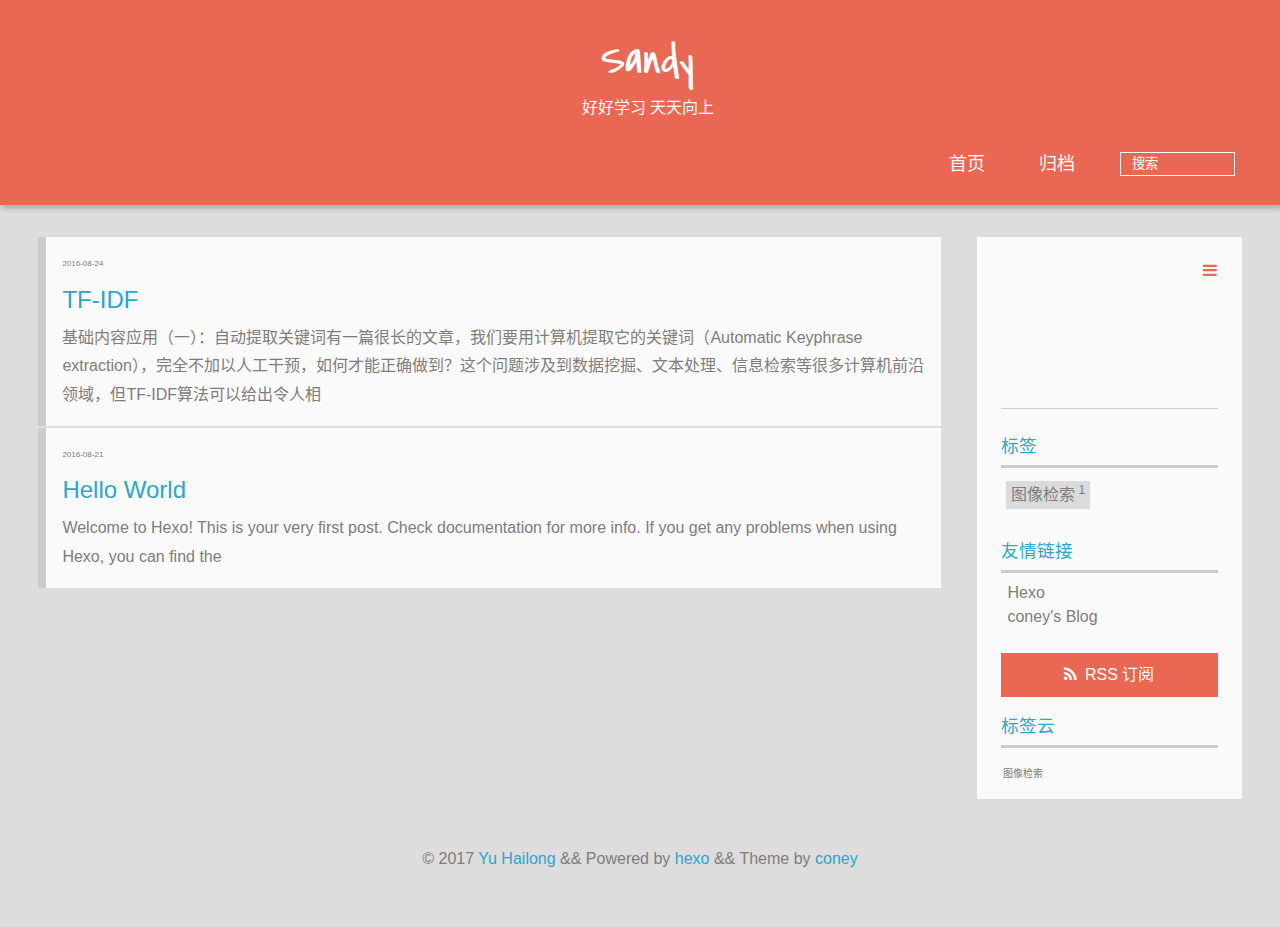
==== index.html @ 9df29842 "Site updated: 2017-05-19 22:28:18" ====
<!DOCTYPE HTML>
<html lang="zh-CN">
<head>
  <meta charset="UTF-8">
  <meta name="baidu_union_verify" content="d1952c66cf48912e21c18c7c581f382a">
  <meta name="360-site-verification" content="67fbcc5a67f4c65c057315b28fa0b2c8" />
<meta name="google-site-verification" content="2GzxQ0VtXwTSUdmGm6DzcmhTzM_I9QmzCb_pzpMzD88" />
  
    <title>Sandy</title>
    <meta name="viewport" content="width=device-width, initial-scale=1, maximum-scale=3, minimum-scale=1">
    
    <meta name="author" content="Yu Hailong">
    
    <meta name="description" content="好好学习 天天向上">
    
    
    
    
    <link rel="alternate" href="atom.xml" title="Sandy" type="application/atom+xml">
    
    
    <link rel="icon" href="/img/favicon.ico">
    
    
    <link rel="stylesheet" href="/css/style.css">
    
    <script>
        var _hmt = _hmt || [];
        (function() {
            var hm = document.createElement("script");
            var _bdId ='391982416296a0d54221f59fe35250d4';
             hm.src = "//hm.baidu.com/hm.js?" + _bdId;
             var s = document.getElementsByTagName("script")[0]; 
             s.parentNode.insertBefore(hm, s);
        })();
    </script>
     
</head>

  <body>
    <header>
      <div>
		
			<div id="textlogo">
				<h1 class="site-name"><a href="/" title="Sandy">Sandy</a></h1>
				<a class="blog-motto">好好学习 天天向上</a>
			</div>
			<div class="navbar"><a class="navbutton navmobile" href="#" title="菜单">
			</a></div>
			<nav class="animated">
				<ul>
					<ul>
					 
						<li><a href="/">首页</a></li>
					
						<li><a href="/archives">归档</a></li>
					
					<li>
					
                                            <form class="search" action=http://zhannei.baidu.com/cse/search target="_blank">
                                            <label>Search</label>
                                        <input name="s" type="hidden" value= null ><input type="text" name="q" size="30" placeholder="搜索"><br>
					
					</li>
				</ul>
                            </nav>			
</div>

    </header>
    <div id="container">
      <div id="main">


  <section class="post" itemscope itemprop="blogPost">
  
    <a href="/2016/08/24/TF-IDF/" title="TF-IDF" itemprop="url">
  
      <time datetime="2016-08-24T08:15:33.000Z" itemprop="datePublished">2016-08-24</time>
    <h1 itemprop="name">TF-IDF</h1>
    
     
           <p itemprop="description" >基础内容应用（一）：自动提取关键词有一篇很长的文章，我们要用计算机提取它的关键词（Automatic Keyphrase extraction），完全不加以人工干预，如何才能正确做到？这个问题涉及到数据挖掘、文本处理、信息检索等很多计算机前沿领域，但TF-IDF算法可以给出令人相</p>
        
    
  </a>
</section>

  <section class="post" itemscope itemprop="blogPost">
  
    <a href="/2016/08/21/hello-world/" title="Hello World" itemprop="url">
  
      <time datetime="2016-08-21T07:22:32.000Z" itemprop="datePublished">2016-08-21</time>
    <h1 itemprop="name">Hello World</h1>
    
     
           <p itemprop="description" >Welcome to Hexo! This is your very first post. Check documentation for more info. If you get any problems when using Hexo, you can find the </p>
        
    
  </a>
</section>


</div>
      <div class="openaside"><a class="navbutton" href="#" title="显示侧边栏"></a></div>

<div id="asidepart">
<div class="closeaside"><a class="closebutton" href="#" title="隐藏侧边栏"></a></div>
<aside class="clearfix">
<div id="authorInfo">
	
		<div class="author-logo"></div>		
	
	<div class="social-list" class="clearfix">
		
		
		
		
		
	</div>
</div>

  

  
<div class="tagslist">
	<p class="asidetitle">标签</p>
		<ul class="clearfix">
		
			<li><a href="/tags/图像检索/" title="图像检索">图像检索<sup>1</sup></a></li>
		
		</ul>
</div>


  <div class="linkslist">
  <p class="asidetitle">友情链接</p>
    <ul>
      <li><a href="http://hexo.io" target="_blank" title="Hexo">Hexo</a></li>
      <li><a href="http://gengbiao.me" target="_blank" title="coney">coney's Blog</a></li>
    </ul>
</div>


  <div class="rsspart">
	<a href="atom.xml" target="_blank" title="rss">RSS 订阅</a>
</div>

  
  <div class="tagcloudlist">
    <p class="asidetitle">标签云</p>
    <div class="tagcloudlist clearfix">
       <a href="/tags/图像检索/" style="font-size: 10px;">图像检索</a>
    </div>
  </div>


</aside>
</div>
  </div>
  <footer><div id="footer" >
    
            <p class="copyright"> © 2017 
		
		<a href="http://yhl41001.github.io" target="_blank" title="Yu Hailong">Yu Hailong</a>
		
            && Powered by <a href="http://hexo.io" target="_blank" title="hexo">hexo</a> && Theme by <a href="http://gengbiao.me" target="_blank" title="coney">coney</a>
            </div>
</footer>
    <script src="/js/jquery-2.1.0.min.js"></script>
<script type="text/javascript">
$(document).ready(function(){ 
  $('.navbar').click(function(){
    $('header nav').toggleClass('shownav');
  });
  var myWidth = 0;
  function getSize(){
    if( typeof( window.innerWidth ) == 'number' ) {
      myWidth = window.innerWidth;
    } else if( document.documentElement && document.documentElement.clientWidth) {
      myWidth = document.documentElement.clientWidth;
    };
  };
  var m = $('#main'),
      a = $('#asidepart'),
      c = $('.closeaside'),
      o = $('.openaside');
  $(window).resize(function(){
    getSize(); 
    if (myWidth >= 1024) {
      $('header nav').removeClass('shownav');
    }else
    {
      m.removeClass('moveMain');
      a.css('display', 'block').removeClass('fadeOut');
      o.css('display', 'none');
        
    }
  });
  c.click(function(){
    a.addClass('fadeOut').css('display', 'none');
    o.css('display', 'block').addClass('fadeIn');
    m.addClass('moveMain');
  });
  o.click(function(){
    o.css('display', 'none').removeClass('beforeFadeIn');
    a.css('display', 'block').removeClass('fadeOut').addClass('fadeIn');      
    m.removeClass('moveMain');
  });
  $(window).scroll(function(){
    o.css("top",Math.max(80,260-$(this).scrollTop()));
  });
});
</script>








<script>
    
        var _bdImg = '4';
    
    window._bd_share_config={
        "common":{
            "bdSnsKey":{

            },
            "bdText":"",
            "bdMini":"2",
            "bdMiniList":[
                "qzone",
                "tsina",
                "weixin",
                "renren",
                "tqq",
                "tieba",
                "douban",
                "sqq",
                "diandian",
                "huaban",
                "youdao",
                "mail",
                "ty",
                "fbook",
                "twi",
                "linkedin",
                "copy",
                "print"
            ],
            "bdPic":"",
            "bdStyle":"0",
            "bdSize":"16"
        },
        "slide":{
            "type":"slide",
            "bdImg":_bdImg,
            "bdPos":"right",
            "bdTop":"350"
        },
        "image":{
            "viewList":[
                "weixin",
                "qzone",
                "tsina",
                "renren",
                "douban",
                "tqq"
            ],
            "viewText":"分享：",
            "viewSize":"16"
        },
        "selectShare":{
            "bdContainerClass":null,
            "bdSelectMiniList":[
                "weixin",
                "qzone",
                "tsina",
                "renren",
                "douban",
                "tqq"
            ]
        }
    };
    with(document)0[(getElementsByTagName('head')[0]||body).appendChild(createElement('script')).src='http://bdimg.share.baidu.com/static/api/js/share.js?v=89860593.js?cdnversion='+~(-new Date()/36e5)];
</script>




<script type="text/javascript">
(function(i,s,o,g,r,a,m){i['GoogleAnalyticsObject']=r;i[r]=i[r]||function(){
  (i[r].q=i[r].q||[]).push(arguments)},i[r].l=1*new Date();a=s.createElement(o),
  m=s.getElementsByTagName(o)[0];a.async=1;a.src=g;m.parentNode.insertBefore(a,m)
})(window,document,'script','//www.google-analytics.com/analytics.js','ga');
ga('create', 'null', 'null');  
ga('send', 'pageview');
</script>


  </body>
 </html>
---- css/style.css ----
html,
body,
div,
span,
applet,
object,
iframe,
h1,
h2,
h3,
h4,
h5,
h6,
p,
blockquote,
pre,
a,
abbr,
acronym,
address,
big,
cite,
code,
del,
dfn,
em,
img,
ins,
kbd,
q,
s,
samp,
small,
strike,
strong,
sub,
sup,
tt,
var,
dl,
dt,
dd,
ol,
ul,
li,
fieldset,
form,
label,
legend,
table,
caption,
tbody,
tfoot,
thead,
tr,
th,
td {
  margin: 0;
  padding: 0;
  border: 0;
  outline: 0;
  font-weight: inherit;
  font-style: inherit;
  font-family: inherit;
  font-size: 100%;
  vertical-align: baseline;
}
body {
  line-height: 1;
  color: #000;
  background: #fff;
}
ol,
ul {
  list-style: none;
}
table {
  border-collapse: separate;
  border-spacing: 0;
  vertical-align: middle;
}
caption,
th,
td {
  text-align: left;
  font-weight: normal;
  vertical-align: middle;
}
a img {
  border: none;
}
/* custom Font*/
@font-face {
  font-family: "covered_by_your_graceregular";
  font-weight: normal;
  font-style: normal;
  src: url("../font/coveredbyyourgrace-webfont.eot");
  src: url("../font/coveredbyyourgrace-webfont.eot?#iefix") format('embedded-opentype'), url("../font/coveredbyyourgrace-webfont.svg#covered_by_your_graceregular") format('svg'), url("../font/coveredbyyourgrace-webfont.woff") format('woff'), url("../font/coveredbyyourgrace-webfont.ttf") format('truetype');
}
/* icon Font */
@font-face {
  font-family: "FontAwesome";
  font-style: normal;
  font-weight: normal;
  src: url("../font/fontawesome-webfont.eot?v=#4.0.3");
  src: url("../font/fontawesome-webfont.eot?#iefix&v=#4.0.3") format("embedded-opentype"), url("../font/fontawesome-webfont.woff?v=#4.0.3") format("woff"), url("../font/fontawesome-webfont.ttf?v=#4.0.3") format("truetype"), url("../font/fontawesome-webfont.svg#fontawesomeregular?v=#4.0.3") format("svg");
}
/* Public style */
* {
  -webkit-margin-before: 0;
  -webkit-margin-after: 0;
}
body {
  background: #ddd;
  font-family: "Helvetica Neue", "Helvetica", "Microsoft YaHei", "WenQuanYi Micro Hei", Arial, sans-serif;
  font-size: 100%;
  color: #817c7c;
  line-height: 1.5;
}
small {
  font-size: 80%;
}
sub,
sup {
  font-size: 75%;
  line-height: 0;
  position: relative;
  vertical-align: baseline;
}
sup {
  top: -0.5em;
  padding-left: 0.3em;
}
sub {
  bottom: -0.25em;
}
a {
  text-decoration: none;
  color: #817c7c;
}
a:hover,
a:focus {
  outline: 0;
  text-decoration: none;
  -webkit-transition: color 0.25s, #ddd 0.5s;
  -moz-transition: color 0.25s, #ddd 0.5s;
  -o-transition: color 0.25s, #ddd 0.5s;
  -ms-transition: color 0.25s, #ddd 0.5s;
  transition: color 0.25s, #ddd 0.5s;
}
a:hover:before {
  -webkit-transition: color 0.25s, #ddd 0.5s;
  -moz-transition: color 0.25s, #ddd 0.5s;
  -o-transition: color 0.25s, #ddd 0.5s;
  -ms-transition: color 0.25s, #ddd 0.5s;
  transition: color 0.25s, #ddd 0.5s;
}
input:focus {
  outline: none;
}
input,
button {
  margin: 0;
  padding: 0;
}
input::-moz-focus-inner,
button::-moz-focus-inner {
  border: 0;
  padding: 0;
}
h1 {
  font-size: 1.5em;
}
.fa {
  display: inline-block;
  font-family: FontAwesome;
  font-style: normal;
  font-weight: normal;
  line-height: 1;
  -webkit-font-smoothing: antialiased;
  -moz-osx-font-smoothing: grayscale;
}
.clearfix {
  zoom: 1;
}
.clearfix:before,
.clearfix:after {
  content: "";
  display: table;
}
.clearfix:after {
  clear: both;
}
::-webkit-input-placeholder {
  color: #fff;
  padding: 2px 0 0 4px;
}
::-moz-placeholder {
  color: #fff;
  padding: 2px 0 0 4px;
}
:-ms-input-placeholder {
  color: #fff;
  padding: 2px 0 0 4px;
}
::-webkit-input-placeholder::before {
  font-family: "FontAwesome";
  -webkit-font-smoothing: antialiased;
  -moz-osx-font-smoothing: grayscale;
  content: "\f002";
  padding-right: 4px;
}
::-moz-placeholder:before {
  font-family: "FontAwesome";
  -webkit-font-smoothing: antialiased;
  -moz-osx-font-smoothing: grayscale;
  content: "\f002";
  padding-right: 4px;
}
:-ms-input-placeholder::before {
  font-family: "FontAwesome";
  -webkit-font-smoothing: antialiased;
  -moz-osx-font-smoothing: grayscale;
  content: "\f002";
  padding-right: 4px;
}
input[type="search"]::-webkit-search-cancel-button,
input[type="search"]::-webkit-search-decoration {
  -webkit-appearance: none;
}
::-webkit-search-cancel-button:after {
  font-family: "FontAwesome";
  -webkit-font-smoothing: antialiased;
  -moz-osx-font-smoothing: grayscale;
  content: '\f00d';
  color: #fff;
  padding-right: 4px;
}
/* css3 animate */
.animated {
  -webkit-animation-fill-mode: both;
  -moz-animation-fill-mode: both;
  -o-animation-fill-mode: both;
  -ms-animation-fill-mode: both;
  animation-fill-mode: both;
  -webkit-animation-duration: 1s;
  -moz-animation-duration: 1s;
  -o-animation-duration: 1s;
  -ms-animation-duration: 1s;
  animation-duration: 1s;
}
@-webkit-keyframes fadeIn {
  0% {
    opacity: 0;
    -ms-filter: "progid:DXImageTransform.Microsoft.Alpha(Opacity=0)";
    filter: alpha(opacity=0);
  }
  100% {
    opacity: 1;
    -ms-filter: none;
    filter: none;
  }
}
.fadeIn {
  -webkit-animation-name: fadeIn;
  -moz-animation-name: fadeIn;
  -o-animation-name: fadeIn;
  -ms-animation-name: fadeIn;
  animation-name: fadeIn;
}
.fadeOut {
  -webkit-animation-name: fadeOut;
  -moz-animation-name: fadeOut;
  -o-animation-name: fadeOut;
  -ms-animation-name: fadeOut;
  animation-name: fadeOut;
}
@-moz-keyframes fadeInDown {
  0% {
    opacity: 0;
    -ms-filter: "progid:DXImageTransform.Microsoft.Alpha(Opacity=0)";
    filter: alpha(opacity=0);
    -webkit-transform: translateY(-20px);
    -moz-transform: translateY(-20px);
    -o-transform: translateY(-20px);
    -ms-transform: translateY(-20px);
    transform: translateY(-20px);
  }
  100% {
    opacity: 1;
    -ms-filter: none;
    filter: none;
    -webkit-transform: translateY(0);
    -moz-transform: translateY(0);
    -o-transform: translateY(0);
    -ms-transform: translateY(0);
    transform: translateY(0);
  }
}
@-webkit-keyframes fadeInDown {
  0% {
    opacity: 0;
    -ms-filter: "progid:DXImageTransform.Microsoft.Alpha(Opacity=0)";
    filter: alpha(opacity=0);
    -webkit-transform: translateY(-20px);
    -moz-transform: translateY(-20px);
    -o-transform: translateY(-20px);
    -ms-transform: translateY(-20px);
    transform: translateY(-20px);
  }
  100% {
    opacity: 1;
    -ms-filter: none;
    filter: none;
    -webkit-transform: translateY(0);
    -moz-transform: translateY(0);
    -o-transform: translateY(0);
    -ms-transform: translateY(0);
    transform: translateY(0);
  }
}
@-o-keyframes fadeInDown {
  0% {
    opacity: 0;
    -ms-filter: "progid:DXImageTransform.Microsoft.Alpha(Opacity=0)";
    filter: alpha(opacity=0);
    -webkit-transform: translateY(-20px);
    -moz-transform: translateY(-20px);
    -o-transform: translateY(-20px);
    -ms-transform: translateY(-20px);
    transform: translateY(-20px);
  }
  100% {
    opacity: 1;
    -ms-filter: none;
    filter: none;
    -webkit-transform: translateY(0);
    -moz-transform: translateY(0);
    -o-transform: translateY(0);
    -ms-transform: translateY(0);
    transform: translateY(0);
  }
}
@keyframes fadeInDown {
  0% {
    opacity: 0;
    -ms-filter: "progid:DXImageTransform.Microsoft.Alpha(Opacity=0)";
    filter: alpha(opacity=0);
    -webkit-transform: translateY(-20px);
    -moz-transform: translateY(-20px);
    -o-transform: translateY(-20px);
    -ms-transform: translateY(-20px);
    transform: translateY(-20px);
  }
  100% {
    opacity: 1;
    -ms-filter: none;
    filter: none;
    -webkit-transform: translateY(0);
    -moz-transform: translateY(0);
    -o-transform: translateY(0);
    -ms-transform: translateY(0);
    transform: translateY(0);
  }
}
body >header {
  width: 100%;
  -webkit-box-shadow: 2px 4px 5px rgba(3,3,3,0.2);
  box-shadow: 2px 4px 5px rgba(3,3,3,0.2);
  background: #ea6753;
  color: #fff;
  padding: 1em 0 0.8em;
}
@media only screen and (min-width: 1024px) {
  body >header {
    padding: 1.8em 0 1.5em;
  }
}
body >header >div {
  width: 95%;
  margin: 0 auto;
  position: relative;
  overflow: hidden;
}
@media only screen and (min-width: 1024px) {
  body >header >div {
    width: 93%;
  }
}
body >header a {
  display: block;
  color: #fff;
}
#imglogo {
  float: left;
  width: 4em;
  height: 4em;
}
@media only screen and (min-width: 768px) {
  #imglogo {
    width: 5em;
  }
}
@media only screen and (min-width: 1024px) {
  #imglogo {
    width: 5.5em;
  }
}
#imglogo img {
  width: 4em;
}
@media only screen and (min-width: 768px) {
  #imglogo img {
    width: 5em;
  }
}
@media only screen and (min-width: 1024px) {
  #imglogo img {
    width: 5.5em;
  }
}
#textlogo {
  float: left;
  text-align: center;
  width: 100%;
  margin-left: 0.5em;
}
#textlogo h1.site-name {
  width: 100%;
  font-family: "covered_by_your_graceregular";
  font-size: 200%;
  line-height: 1.5;
  -webkit-font-smoothing: antialiased;
  -moz-osx-font-smoothing: grayscale;
}
@media only screen and (min-width: 768px) {
  #textlogo h1.site-name {
    font-size: 240%;
  }
}
@media only screen and (min-width: 1024px) {
  #textlogo h1.site-name {
    font-size: 280%;
  }
}
#textlogo h2.blog-motto {
  font-size: 0.7em;
  font-weight: normal;
}
@media only screen and (min-width: 768px) {
  #textlogo h2.blog-motto {
    font-size: 100%;
  }
}
@media only screen and (min-width: 1024px) {
  #textlogo h2.blog-motto {
    font-size: 110%;
  }
}
.navbar {
  position: absolute;
  width: 2em;
  right: 0em;
  top: 1em;
  padding: 0.5em;
}
@media only screen and (min-width: 1024px) {
  .navbar {
    display: none;
  }
}
.navbutton::before {
  font-family: "FontAwesome";
  -webkit-font-smoothing: antialiased;
  -moz-osx-font-smoothing: grayscale;
  content: "\f0c9";
}
.navmobile::before {
  padding-left: 1em;
}
header nav {
  float: left;
  width: 100%;
  font-size: 112.5%;
  padding-top: 0.5em;
  max-height: 0.01em;
  -webkit-transition: max-height 1s ease-out;
  -moz-transition: max-height 1s ease-out;
  -o-transition: max-height 1s ease-out;
  -ms-transition: max-height 1s ease-out;
  transition: max-height 1s ease-out;
}
@media only screen and (min-width: 568px) {
  header nav {
    width: 50%;
  }
}
@media only screen and (min-width: 1024px) {
  header nav {
    float: right;
    width: auto;
    margin-top: 1em;
    max-height: none;
  }
}
@media only screen and (min-width: 1024px) {
  header nav ul {
    float: right;
  }
}
@media only screen and (min-width: 1024px) {
  header nav ul li {
    float: left;
  }
}
header nav ul li a {
  padding: 0.2em 0 0.2em 1em;
}
@media only screen and (min-width: 1024px) {
  header nav ul li a {
    padding: 0.2em 1.5em;
  }
}
header nav ul li a:hover {
  background: #dd2c11;
  color: #e9cd4c;
}
.shownav {
  max-height: 40em;
}
.search {
  padding: 0.1em 0 0 1em;
}
.search input {
  line-height: 1.7;
  border: 1px solid #fff;
  color: #fff;
  background: transparent;
  width: 80%;
  padding-left: 0.5em;
}
@media only screen and (min-width: 1024px) {
  .search input {
    width: 8em;
    -webkit-transition: 0.5s width;
    -moz-transition: 0.5s width;
    -o-transition: 0.5s width;
    -ms-transition: 0.5s width;
    transition: 0.5s width;
  }
  .search input:focus {
    width: 15em;
  }
}
.search label {
  display: none;
}
/* index layout */
#container {
  width: 95%;
  margin: 0 auto;
  overflow: hidden;
}
@media only screen and (min-width: 768px) {
  #container {
    width: 96%;
  }
}
@media only screen and (min-width: 1024px) {
  #container {
    width: 94%;
  }
}
@media only screen and (min-width: 1560px) {
  #container {
    width: 82%;
  }
}
#main {
  margin: 1em 0 0;
  line-height: 1.8;
}
@media only screen and (min-width: 1024px) {
  #main {
    margin: 2em 0 0;
    width: 75%;
    float: left;
    -webkit-transition: margin 0.5s ease-out;
    -moz-transition: margin 0.5s ease-out;
    -o-transition: margin 0.5s ease-out;
    -ms-transition: margin 0.5s ease-out;
    transition: margin 0.5s ease-out;
  }
}
#main section.post {
  background: #fafafa;
  margin-bottom: 0.125em;
}
#main section.post a {
  display: block;
  border-left: 0.5em solid #ccc;
  -webkit-transition: border-left 0.45s;
  -moz-transition: border-left 0.45s;
  -o-transition: border-left 0.45s;
  -ms-transition: border-left 0.45s;
  transition: border-left 0.45s;
  padding: 0.5em;
}
@media only screen and (min-width: 768px) {
  #main section.post a {
    padding: 1em;
  }
}
#main section.post a:hover {
  border-left: 0.5em solid #ea6753;
}
#main section.post a h1 {
  color: #2ca6cb;
  line-height: 2;
}
#main section.post a p {
  color: #817c7c;
}
#main section.post a time {
  color: #817c7c;
  display: block;
  margin: 0.5em 0;
  font-size: 0.5em;
}
#archive-page section.post a {
  font-size: 0.9em;
  padding: 0.5em !important;
}
@media only screen and (min-width: 768px) {
  #archive-page section.post a time {
    padding-left: 1em;
  }
}
.moveMain {
  margin-left: 10% !important;
}
#page-nav {
  background: #fafafa;
  text-align: center;
  overflow: hidden;
}
#page-nav a,
#page-nav span {
  display: inline-block;
  padding: 0.5em 1em;
}
#page-nav a {
  color: #2ca6cb;
}
#page-nav a:hover {
  background: #ccc;
  color: #ea6753;
}
#page-nav .prev {
  float: left;
  border-left: 0.5em solid #ccc;
  -webkit-transition: border-left 0.5s;
  -moz-transition: border-left 0.5s;
  -o-transition: border-left 0.5s;
  -ms-transition: border-left 0.5s;
  transition: border-left 0.5s;
}
#page-nav .prev:hover {
  border-left: 0.5em solid #ea6753;
}
#page-nav .next {
  float: right;
}
#page-nav .page-number {
  display: none;
}
@media only screen and (min-width: 768px) {
  #page-nav .page-number {
    display: inline-block;
  }
}
#page-nav .current {
  color: #b8b8b8;
  font-weight: bold;
}
#page-nav .space {
  color: #2ca6cb;
}
/* page layout */
@media only screen and (min-width: 1024px) {
  .page {
    margin-left: 10% !important;
  }
}
/* archive layout */
.category-icon:before,
.tag-icon:before,
.archive-icon:before {
  font-family: "FontAwesome";
  -webkit-font-smoothing: antialiased;
  -moz-osx-font-smoothing: grayscale;
  color: #ccc;
  font-size: 100%;
  padding-right: 0.3em;
}
.category-icon:before {
  content: "\f07b";
}
.tag-icon:before {
  content: "\f02c";
}
.archive-icon:before {
  content: "\f187";
}
.archive-title {
  margin: 1em 0;
  width: 97%;
  padding: 2em 0 2em 3%;
  background: #fafafa;
  border-left: 0.5em solid #ccc;
}
@media only screen and (min-width: 1024px) {
  .archive-title {
    margin: 2em 0;
    width: 18.5%;
    padding-left: 0.5%;
    float: left;
  }
}
.archive-title h2 {
  width: 90%;
  color: #2ca6cb;
  font-size: 120%;
}
.archive-title a {
  color: #2ca6cb;
  -webkit-transition: color 0.5s;
  -moz-transition: color 0.5s;
  -o-transition: color 0.5s;
  -ms-transition: color 0.5s;
  transition: color 0.5s;
}
.archive-title a:hover {
  color: #ea6753;
  -webkit-transition: color 0.5s;
  -moz-transition: color 0.5s;
  -o-transition: color 0.5s;
  -ms-transition: color 0.5s;
  transition: color 0.5s;
}
.current {
  color: #ea6753 !important;
}
@media only screen and (min-width: 768px) {
  .archive-part {
    min-height: 200px;
  }
}
@media only screen and (min-width: 1024px) {
  .archive-part {
    width: 78% !important;
    float: right;
    margin-left: 2% !important;
  }
}
.archive-part section.post {
  float: left;
  width: 100%;
}
.archive-part section.post time {
  font-size: 1.1em !important;
}
@media phonemax {
  .archive-part section.post time {
    float: left;
    width: 100%;
  }
}
@media only screen and (min-width: 1024px) {
  .archive-part section.post time {
    float: left;
    width: 20%;
  }
}
@media only screen and (min-width: 768px) {
  .archive-part section.post time {
    width: 20%;
  }
}
@media only screen and (min-width: 768px) {
  .archive-nav {
    width: 100%;
    float: left;
    margin-top: 1em;
  }
}
/* tags&categories layout */
.all-list-box {
  min-height: 400px;
}
.post,
.page {
  background: #fafafa;
}
.post a,
.page a {
  color: #2ca6cb;
}
.post a:hover,
.page a:hover {
  color: #ea6753;
}
@media only screen and (min-width: 768px) {
  article header.article-info {
    border-bottom: 1px solid #dbdbdb;
  }
}
article header.article-info >h1 {
  padding: 0.2em 3%;
  font-size: 170%;
  line-height: 1.5;
  word-wrap: break-word;
  word-break: normal;
  -webkit-font-smoothing: antialiased;
  -moz-osx-font-smoothing: grayscale;
  border-left: 5px solid #ea6753;
}
@media only screen and (min-width: 1024px) {
  article header.article-info >h1 {
    font-size: 200%;
    padding-top: 0.3em;
  }
}
article header.article-info >p.article-author {
  padding: 0.3em 4% 0.3em 0;
  text-align: right;
  border-bottom: 1px solid #dbdbdb;
}
@media only screen and (min-width: 768px) {
  article header.article-info >p.article-author {
    float: right;
    border-bottom: none;
  }
}
article header.article-info >p.article-time {
  padding-top: 0.5em;
  font-size: 0.8em;
  text-align: center;
}
@media only screen and (min-width: 768px) {
  article header.article-info >p.article-time {
    float: right;
    margin-right: 1em;
    padding-top: 0.1em;
    font-size: 0.9em;
  }
}
article header.article-info >p.article-time:before {
  font-family: "FontAwesome";
  font-size: 130%;
  content: "\f017";
  -webkit-font-smoothing: antialiased;
  -moz-osx-font-smoothing: grayscale;
}
article .article-content {
  padding: 1.5em 4%;
}
article .article-content .kb {
  padding: 0.1em 0.6em;
  border: 1px solid #ccc;
  background-color: code-color;
  color: #8f8f8f;
  -webkit-box-shadow: 0 1px 0 rgba(0,0,0,0.2), 0 0 0 2px #fff inset;
  box-shadow: 0 1px 0 rgba(0,0,0,0.2), 0 0 0 2px #fff inset;
  border-radius: 3px;
  display: inline-block;
  margin: 0 0.1em;
  text-shadow: 0 1px 0 #fff;
  line-height: 1.5;
  white-space: nowrap;
}
article .article-content h1,
article .article-content h2 {
  font-size: 180%;
  line-height: 1.2em;
}
article .article-content h3,
article .article-content h4,
article .article-content h5,
article .article-content h6 {
  font-size: 140%;
}
article .article-content h1,
article .article-content h2,
article .article-content h3,
article .article-content h4,
article .article-content h5,
article .article-content h6 {
  color: #333;
  -webkit-font-smoothing: antialiased;
  -moz-osx-font-smoothing: grayscale;
  padding: 0.3em 0;
  margin: 0.5em 0;
}
article .article-content h1 >code,
article .article-content h2 >code,
article .article-content h3 >code,
article .article-content h4 >code,
article .article-content h5 >code,
article .article-content h6 >code {
  color: #a3a3a3;
}
article .article-content hr {
  border: 1px solid #dbdbdb;
}
article .article-content strong {
  font-weight: bold;
}
article .article-content em {
  font-style: italic;
}
article .article-content acronym,
article .article-content abbr {
  border-bottom: 1px dotted;
}
article .article-content blockquote {
  border-left: 0.2em solid #ea6753;
  margin: 0.65em 0 0.65em 4%;
  padding-left: 1%;
  line-height: 1.5;
  font-size: 110%;
}
article .article-content blockquote footer {
  background: #fafafa;
  padding: 0;
  margin: 0;
  font-size: 80%;
  line-height: 1em;
}
article .article-content blockquote cite {
  font-style: italic;
  padding-left: 0.5em;
}
article .article-content ul,
article .article-content ol {
  padding-left: 2em;
  font-size: 105%;
}
@media only screen and (min-width: 768px) {
  article .article-content ul,
  article .article-content ol {
    padding-left: 3em;
  }
}
article .article-content ul li {
  list-style: disc;
  text-align: match-parent;
  margin: 0.5em 0;
}
article .article-content ol li {
  list-style-type: decimal;
  margin: 0.5em 0;
}
article .article-content dl dt {
  font-weight: blod;
}
article .article-content ul li>code,
article .article-content ol li>code,
article .article-content p code,
article .article-content strong code,
article .article-content em code {
  font-family: Monaco, Menlo, Consolas, Courier New, monospace;
  background: #eee;
  color: #747070;
  border: 1px solid #d6d6d6;
  padding: 0 5px;
  margin: 0 2px;
  font-size: 90%;
  white-space: nowrap;
  text-shadow: 0 1px #fff;
}
article .article-content p {
  font-size: 105%;
  line-height: 1.7;
  margin: 0.7em 0;
}
@media only screen and (min-width: 1024px) {
  article .article-content p {
    margin: 1.2em 0;
  }
}
article .article-content img,
article .article-content video,
article .article-content figure img {
  max-width: 100%;
  display: block;
  margin: auto;
  height: auto;
  vertical-align: middle;
  padding-top: 0.5em;
}
@media only screen and (min-width: 1024px) {
  article .article-content img,
  article .article-content video,
  article .article-content figure img {
    padding-top: 0.7em;
  }
}
article .article-content figcaption,
article .article-content .caption {
  text-align: center;
  display: block;
  font-size: 0.9em;
  font-weight: blod;
}
article .article-content .video-container {
  position: relative;
  padding-top: 56%;
  height: 0;
  overflow: hidden;
}
article .article-content .video-container iframe,
article .article-content .video-container object,
article .article-content .video-container embed {
  position: absolute;
  top: 0;
  left: 0;
  width: 100%;
  height: 100%;
  margin-top: 0;
}
article .article-content table {
  width: 100%;
  border-collapse: collapse;
  border-spacing: 0;
}
article .article-content table th {
  font-weight: bold;
  border-bottom: 3px solid #dbdbdb;
  padding-bottom: 0.5em;
}
article .article-content table td {
  border-bottom: 1px solid #dbdbdb;
  padding: 10px 0;
}
article .article-content .pullquote {
  text-align: left;
  width: 45%;
  margin: 0;
  border: none;
}
article .article-content .left {
  margin-left: 0.5em;
  margin-right: 1em;
  float: left;
}
article .article-content .right {
  margin-right: 0.5em;
  margin-left: 1em;
  float: right;
}
footer.article-footer {
  background: #fafafa;
  padding: 0 4%;
  margin: 0;
  border-top: 1px solid #dbdbdb;
}
.article-share {
  float: right;
  width: 100%;
}
@media only screen and (min-width: 568px) {
  .article-share {
    width: 60%;
  }
}
@media only screen and (min-width: 768px) {
  .article-share {
    width: 40%;
  }
}
.share span {
  float: right;
  height: 3em;
  width: 1em;
  margin-right: 0.5em;
  position: relative;
  color: #d6d6d6;
}
.share span:before {
  font-family: "FontAwesome";
  content: "\f064";
  font-size: 1em;
  -webkit-font-smoothing: antialiased;
  -moz-osx-font-smoothing: grayscale;
  width: 1.5em;
  height: 1.5em;
  position: absolute;
  top: 50%;
  left: 50%;
  margin-top: -0.75em;
  margin-left: -0.75em;
}
.share a {
  float: right;
  width: 3em;
  height: 3em;
  display: block;
  position: relative;
}
.share a:before {
  font-size: 100%;
  font-family: "FontAwesome";
  text-align: center;
  color: #817c7c;
  -webkit-font-smoothing: antialiased;
  -moz-osx-font-smoothing: grayscale;
  width: 1.5em;
  height: 1.5em;
  position: absolute;
  top: 50%;
  left: 50%;
  margin-top: -0.75em;
  margin-left: -0.75em;
}
.share a:hover:before {
  color: #fff;
}
.article-share-twitter:before {
  content: "\f099";
}
.article-share-twitter:hover {
  background: #00aced;
  text-shadow: 0 1px #008abe;
}
.article-share-facebook:before {
  content: "\f09a";
}
.article-share-facebook:hover {
  background: #3b5998;
  text-shadow: 0 1px #2f477a;
}
.article-share-weibo:before {
  content: "\f18a";
}
.article-share-weibo:hover {
  background: #eb182c;
  text-shadow: 0 1px #bf1121;
}
.article-share-qrcode:before {
  content: "\f029";
}
.article-share-qrcode:hover {
  background: #49ae0f;
  text-shadow: 0 1px #3a8b0c;
}
.article-back-to-top:before {
  content: "\f062";
}
.article-back-to-top:hover {
  background: #762c54;
  text-shadow: 0 1px #5e2343;
}
.qrcode {
  width: 15em;
  height: 15em;
  position: absolute;
  top: 50%;
  left: 50%;
  margin-top: -7.5em;
  margin-left: -7.5em;
  background: #fff;
  border: 2px solid #ccc;
  border-radius: 3px;
  display: inline-block;
  opacity: 0;
  -ms-filter: "progid:DXImageTransform.Microsoft.Alpha(Opacity=0)";
  filter: alpha(opacity=0);
  position: fixed;
  text-align: center;
  visibility: hidden;
  z-index: 10;
  -webkit-transition: opacity 0.5s;
  -moz-transition: opacity 0.5s;
  -o-transition: opacity 0.5s;
  -ms-transition: opacity 0.5s;
  transition: opacity 0.5s;
}
@media only screen and (min-width: 1024px) {
  .qrcode {
    width: 20em;
    height: 20em;
    position: absolute;
    top: 50%;
    left: 50%;
    margin-top: -10em;
    margin-left: -10em;
    position: fixed;
  }
}
.qrcode span {
  display: block;
  width: 80%;
  height: 1.5em;
  font-size: 80%;
  float: left;
}
.qrcode span:before {
  content: none;
}
.qrcode a {
  display: block;
  width: 16%;
  height: 1.5em;
  float: left;
}
.qrcode img {
  width: 90%;
  height: 90%;
}
.qrclose:before {
  font-family: "FontAwesome";
  -webkit-font-smoothing: antialiased;
  -moz-osx-font-smoothing: grayscale;
  content: "\f057";
  color: #ccc;
}
.qrclose:hover:before {
  color: #2ca6cb !important;
}
.overlay {
  display: none !important;
}
.overlay:target+.qrcode {
  opacity: 1;
  -ms-filter: none;
  filter: none;
  visibility: visible;
}
.article-tags,
.article-categories {
  padding: 0.5em 0;
  float: left;
  width: 100%;
}
@media only screen and (min-width: 568px) {
  .article-tags,
  .article-categories {
    width: 50%;
  }
}
@media only screen and (min-width: 768px) {
  .article-tags,
  .article-categories {
    width: 30%;
  }
}
.article-tags {
  color: #d6d6d6;
}
.article-tags span {
  position: relative;
  float: left;
  width: 1em;
  height: 2em;
  margin-right: 0.5em;
}
.article-tags span:before {
  font-family: "FontAwesome";
  -webkit-font-smoothing: antialiased;
  -moz-osx-font-smoothing: grayscale;
  width: 1.2em;
  height: 1.2em;
  position: absolute;
  top: 50%;
  left: 50%;
  margin-top: -0.6em;
  margin-left: -0.6em;
  content: "\f02c";
}
.article-tags a {
  float: left;
  padding: 0 0.3em;
  margin: 0.3em;
  background: #e6e6e6;
}
.article-tags a:hover {
  color: #fff;
  background: #2ca6cb;
}
.article-categories {
  color: #d6d6d6;
  margin-top: 0.3em;
}
.article-categories span:before {
  font-family: "FontAwesome";
  -webkit-font-smoothing: antialiased;
  -moz-osx-font-smoothing: grayscale;
  content: "\f07b";
}
.article-category-link {
  padding: 0.5em;
  margin: 0 0.3em;
}
.article-category-link:hover {
  color: #fff !important;
  background: #2ca6cb;
}
.article-nav {
  padding: 0 10%;
}
@media only screen and (min-width: 768px) {
  .article-nav {
    padding: 0 4%;
  }
}
.article-nav strong {
  font-size: 0.6em;
}
.article-nav a {
  display: block;
  overflow: hidden;
}
.article-nav .prev a:hover,
.article-nav .next a:hover {
  background: #2ca6cb;
  color: #fff;
}
.article-nav .prev {
  width: 100%;
  float: left;
}
.article-nav .prev strong {
  padding-left: 1.8em;
}
.article-nav .prev span:before {
  font-family: "FontAwesome";
  -webkit-font-smoothing: antialiased;
  -moz-osx-font-smoothing: grayscale;
  content: "\f100";
  padding-right: 0.5em;
}
@media only screen and (min-width: 768px) {
  .article-nav .prev {
    width: 45%;
    float: left;
  }
}
.article-nav .next {
  width: 100%;
  float: left;
  text-align: left;
}
.article-nav .next strong {
  padding-left: 1.5em;
}
.article-nav .next span:before {
  font-family: "FontAwesome";
  -webkit-font-smoothing: antialiased;
  -moz-osx-font-smoothing: grayscale;
  content: "\f101";
  padding-right: 0.5em;
}
@media only screen and (min-width: 768px) {
  .article-nav .next {
    width: 45%;
    float: right;
    text-align: right;
  }
  .article-nav .next strong {
    padding-right: 1.8em;
  }
  .article-nav .next span:before {
    content: none;
  }
  .article-nav .next span:after {
    font-family: "FontAwesome";
    -webkit-font-smoothing: antialiased;
    -moz-osx-font-smoothing: grayscale;
    content: "\f101";
    padding-left: 0.5em;
  }
}
section.comment {
  padding: 0 4%;
  margin: 1em 0;
}
.toc-article {
  background: #eee;
  margin: 2em 0 0 0.5em;
  padding: 1em;
}
.toc-article strong {
  padding: 0.3em 0;
}
#toc {
  line-height: 1em;
  font-size: 0.8em;
  float: right;
}
#toc .toc {
  padding: 0;
}
#toc .toc li {
  list-style-type: none;
}
#toc .toc-child {
  padding-left: 1.5em;
}
#toc.toc-aside {
  display: none;
  width: 13%;
  position: fixed;
  right: 2%;
  top: 320px;
  overflow: hidden;
  line-height: 1.5em;
  font-size: 1em;
  color: #333;
  opacity: 0.6;
  -ms-filter: "progid:DXImageTransform.Microsoft.Alpha(Opacity=60)";
  filter: alpha(opacity=60);
  -webkit-transition: opacity 1s ease-out;
  -moz-transition: opacity 1s ease-out;
  -o-transition: opacity 1s ease-out;
  -ms-transition: opacity 1s ease-out;
  transition: opacity 1s ease-out;
}
#toc.toc-aside strong {
  padding: 0.3em 0;
  color: #817c7c;
}
#toc.toc-aside:hover {
  -webkit-transition: opacity 0.3s ease-out;
  -moz-transition: opacity 0.3s ease-out;
  -o-transition: opacity 0.3s ease-out;
  -ms-transition: opacity 0.3s ease-out;
  transition: opacity 0.3s ease-out;
  opacity: 1;
  -ms-filter: none;
  filter: none;
}
#toc.toc-aside a {
  -webkit-transition: color 1s ease-out;
  -moz-transition: color 1s ease-out;
  -o-transition: color 1s ease-out;
  -ms-transition: color 1s ease-out;
  transition: color 1s ease-out;
}
#toc.toc-aside a:hover {
  color: #ea6753;
  -webkit-transition: color 0.3s ease-out;
  -moz-transition: color 0.3s ease-out;
  -o-transition: color 0.3s ease-out;
  -ms-transition: color 0.3s ease-out;
  transition: color 0.3s ease-out;
}
.active {
  color: #ea6753 !important;
}
.openaside {
  display: none;
  position: fixed;
  right: 7.5%;
  top: 260px;
}
.openaside a {
  display: block;
  color: #fff;
  border: 1px solid #fff;
  border-radius: 5px;
  background: #ea6753;
  padding: 0.2em 0.55em;
}
.openaside a::before {
  font-family: "FontAwesome";
  -webkit-font-smoothing: antialiased;
  -moz-osx-font-smoothing: grayscale;
  content: "\f0c9";
}
.closeaside {
  display: none;
}
.closeaside a {
  color: #ea6753;
}
.closeaside a:hover {
  color: #2ca6cb;
}
.closeaside a::before {
  font-family: "FontAwesome";
  -webkit-font-smoothing: antialiased;
  -moz-osx-font-smoothing: grayscale;
  content: "\f0c9";
}
@media only screen and (min-width: 1024px) {
  .closeaside {
    display: block;
    position: absolute;
    right: 25px;
    top: 22px;
  }
}
#asidepart {
  background: #fafafa;
  margin: 1em 0 0;
  padding: 0.5em 2% 1em;
}
@media only screen and (min-width: 1024px) {
  #asidepart {
    position: relative;
    float: left;
    width: 18%;
    margin: 2em 0 0 3%;
  }
}
.asidetitle {
  font-size: 1.1em;
  color: #2ca6cb;
  padding: 0 0 0.3125em 0;
  border-bottom: 0.1875em solid #ccc;
}
.asidetitle a {
  color: #2ca6cb;
}
.asidetitle a:hover {
  color: #ea6753;
  -webkit-transition: color 0.5s;
  -moz-transition: color 0.5s;
  -o-transition: color 0.5s;
  -ms-transition: color 0.5s;
  transition: color 0.5s;
}
@media only screen and (min-width: 768px) {
  .categorieslist {
    width: 45%;
    float: left;
    margin: 0 5% 0 0;
  }
}
@media only screen and (min-width: 1024px) {
  .categorieslist {
    width: 100%;
    float: none;
    margin: 1em 0 0;
  }
}
.categorieslist li {
  border-bottom: 1px solid #ccc;
}
.categorieslist li a {
  display: block;
  padding: 0.5em 5%;
}
.categorieslist li a:hover {
  color: #ea6753;
}
.tagslist {
  margin: 1em 0 0;
}
@media only screen and (min-width: 768px) {
  .tagslist {
    width: 45%;
    float: left;
    margin: 0 5% 0 0;
  }
}
@media only screen and (min-width: 1024px) {
  .tagslist {
    width: 100%;
    float: none;
    margin: 1em 0 0;
  }
}
.tagslist ul {
  padding: 0.5em 0;
}
.tagslist ul li {
  float: left;
}
.tagslist ul li a {
  display: block;
  margin: 0.3125em;
  padding: 0.125em 0.3125em;
  background: #dbdbdb;
}
.tagslist ul li a:hover {
  color: #ea6753;
  background: #e6e6e6;
}
.rsspart {
  background: #ea6753;
  width: 100%;
}
@media only screen and (min-width: 768px) {
  .rsspart {
    float: left;
    width: 45%;
    margin: 0 5% 0 0;
  }
}
@media only screen and (min-width: 1024px) {
  .rsspart {
    width: 100%;
    float: none;
    margin: 1em 0 0;
  }
}
.rsspart a {
  color: #fff;
  display: block;
  padding: 0.625em 0;
  text-align: center;
}
.rsspart a:hover {
  color: #ea6753;
  background: #fafafa;
}
.rsspart a::before {
  font-family: "FontAwesome";
  -webkit-font-smoothing: antialiased;
  -moz-osx-font-smoothing: grayscale;
  padding-right: 0.5em;
  content: "\f09e";
}
@media only screen and (min-width: 768px) {
  .archiveslist {
    width: 45%;
    float: left;
    margin: 0 5% 0 0;
  }
}
@media only screen and (min-width: 1024px) {
  .archiveslist {
    width: 100%;
    float: none;
    margin: 1em 0 0;
  }
}
.archiveslist li {
  font-size: 0.8em;
  line-height: 2em;
}
.archiveslist li a {
  padding: 0.5em;
}
.archiveslist li a:hover {
  color: #ea6753;
  -webkit-transition: color 0.25s;
  -moz-transition: color 0.25s;
  -o-transition: color 0.25s;
  -ms-transition: color 0.25s;
  transition: color 0.25s;
}
.archiveslist .archive-list-count:before {
  content: "(";
}
.archiveslist .archive-list-count:after {
  content: ")";
}
.archive-list {
  padding: 0.5em 0;
}
.archive-float ul {
  padding: 0;
}
.archive-float li {
  float: left;
  margin: 0.3em;
}
@media only screen and (min-width: 1024px) {
  .archive-float li {
    float: none;
  }
}
@media only screen and (min-width: 768px) {
  .tagcloudlist {
    width: 45%;
    float: left;
    margin: 0 5% 0 0;
  }
}
@media only screen and (min-width: 1024px) {
  .tagcloudlist {
    width: 100%;
    float: none;
    margin: 1em 0 0;
  }
}
.tagcloudlist .tagcloudlist a {
  padding: 0.2em;
  display: block;
  float: left;
}
.tagcloudlist .tagcloudlist a:hover {
  color: #ea6753;
  -webkit-transition: color 0.25s;
  -moz-transition: color 0.25s;
  -o-transition: color 0.25s;
  -ms-transition: color 0.25s;
  transition: color 0.25s;
}
.linkslist {
  margin-top: 0.5em;
}
@media only screen and (min-width: 768px) {
  .linkslist {
    width: 45%;
    float: left;
    margin: 0 5% 0 0;
  }
}
@media only screen and (min-width: 1024px) {
  .linkslist {
    width: 100%;
    float: none;
    margin: 1em 0 0;
  }
}
.linkslist ul {
  padding: 0.5em 0;
}
.linkslist ul a {
  font-size: 1em;
  line-height: 1.5;
  display: block;
  padding: 0 3%;
}
.linkslist ul a:hover {
  color: #ea6753;
  -webkit-transition: color 0.25s;
  -moz-transition: color 0.25s;
  -o-transition: color 0.25s;
  -ms-transition: color 0.25s;
  transition: color 0.25s;
}
#authorInfo {
  overflow: hidden;
  text-align: center;
  padding-top: 2em;
  margin-bottom: 1.5em;
  border-bottom: 1px solid #ccc;
  background-position: left bottom;
  background-repeat: repeat-x;
  -webkit-background-size: 5px auto;
  -moz-background-size: 5px auto;
  background-size: 5px auto;
}
@media only screen and (min-width: 768px) {
  #authorInfo {
    padding-top: 0.5em;
  }
}
@media only screen and (min-width: 1024px) {
  #authorInfo {
    padding-top: 1em;
  }
}
.author-info {
  margin: 0.8em 0 0.2em;
  line-height: 28px;
}
.author-logo {
  width: 6.875em;
  height: 6.875em;
  margin: 0 auto;
  background: no-repeat url("img/coney.png") left top;
  -webkit-background-size: 6.875em 6.875em;
  -moz-background-size: 6.875em 6.875em;
  background-size: 6.875em 6.875em;
  border-radius: 3.4375em;
  -webkit-transition: -webkit-transform 2s ease-out;
  -moz-transition: -moz-transform 2s ease-out;
  -o-transition: -o-transform 2s ease-out;
  -ms-transition: -ms-transform 2s ease-out;
  transition: transform 2s ease-out;
}
.author-logo:hover {
  -webkit-transform: rotateZ(360deg);
  -moz-transform: rotateZ(360deg);
  -o-transform: rotateZ(360deg);
  -ms-transform: rotateZ(360deg);
  transform: rotateZ(360deg);
}
@media only screen and (min-width: 768px) {
  .author-logo {
    margin: 0 1em 0 0;
    float: left;
  }
}
@media only screen and (min-width: 1024px) {
  .author-logo {
    float: none;
    width: 9.166666666666666em;
    height: 9.166666666666666em;
    -webkit-background-size: 9.166666666666666em 9.166666666666666em;
    -moz-background-size: 9.166666666666666em 9.166666666666666em;
    background-size: 9.166666666666666em 9.166666666666666em;
    border-radius: 4.583333333333333em;
    margin: 0 auto;
  }
}
.info-logo {
  font-family: "covered_by_your_graceregular";
  -webkit-font-smoothing: antialiased;
  -moz-osx-font-smoothing: grayscale;
  font-size: 150%;
  line-height: 1.3em;
  width: 90%;
  margin: 0 auto;
  color: #fff;
}
@media only screen and (min-width: 768px) {
  .info-logo {
    margin: 4.5em 0 2em 0;
    float: left;
    width: 75%;
  }
}
.social-list {
  width: 100%;
  margin: 50 auto;
  overflow: hidden;
  float: left;
  text-align: center;
}
@media only screen and (min-width: 1024px) {
  .social-list {
    float: none;
    width: auto;
    padding: 0;
    backgroun: #343434;
  }
}
.social-list a {
  display: inline-block;
  color: #343434;
  font-size: 180%;
  margin: 0.5em;
}
@media only screen and (min-width: 768px) {
  .social-list a {
    float: none;
    margin: 0;
    padding: 0.3em;
  }
}
@media only screen and (min-width: 1024px) {
  .social-list a {
    float: none;
    padding: 0.3em;
  }
}
.social-list a:hover:before {
  color: #2ca6cb;
}
.social-list a[title="weibo"]::before,
.social-list a[title="twitter"]::before,
.social-list a[title="github"]::before,
.social-list a[title="facebook"]::before,
.social-list a[title="zhihu"]::before {
  font-family: "FontAwesome";
  -webkit-font-smoothing: antialiased;
  -moz-osx-font-smoothing: grayscale;
}
.social-list a[title="weibo"]::before {
  content: "\f18a";
}
.social-list a[title="twitter"]::before {
  content: "\f099";
}
.social-list a[title="github"]::before {
  content: "\f09b";
}
.social-list a[title="facebook"]::before {
  content: "\f09a";
}
.social-list a[title="zhihu"]::before {
  content: "\f1d6";
}
#back-top {
  display: block;
  width: 30px;
  height: 30px;
  background: transparent;
  border: 6px solid #000;
  border: 6px solid rgba(0,0,0,0.5);
  border-radius: 100%;
  position: fixed;
  right: 5px;
  bottom: 20px;
}
#back-top span {
  display: block;
  width: 0;
  height: 0;
  border-top: 10px solid transparent;
  border-right: 10px solid transparent;
  border-bottom: 10px solid #000;
  border-bottom: 10px solid rgba(0,0,0,0.5);
  border-left: 10px solid transparent;
  text-indent: -99999px;
  margin: -2px auto 0;
  -webkit-transition: all 0.4s ease-in-out 0s;
  -moz-transition: all 0.4s ease-in-out 0s;
  -o-transition: all 0.4s ease-in-out 0s;
  -webkit-transition: all 0.4s ease-in-out 0s;
  -moz-transition: all 0.4s ease-in-out 0s;
  -o-transition: all 0.4s ease-in-out 0s;
  -ms-transition: all 0.4s ease-in-out 0s;
  transition: all 0.4s ease-in-out 0s;
}
#back-top:hover {
  border: 6px solid #000;
}
#back-top:hover span {
  border-bottom: 10px solid #000;
}
footer {
  margin-top: 3em;
  margin-bottom: 3em;
  padding: 0 2% 0.5em;
}
#footer {
  width: 100%;
  margin: 0 auto;
  overflow: hidden;
  position: relative;
}
#footer .line {
  width: 100%;
  height: 14em;
  margin: 0 auto;
}
@media only screen and (min-width: 768px) {
  #footer .line {
    width: 10em;
    float: left;
    position: relative;
  }
}
#footer .line span {
  display: block;
  width: 0.5em;
  height: 6.25em;
  border-right: 0.125em solid #fff;
  margin: 0 auto;
}
@media only screen and (min-width: 768px) {
  #footer .line span {
    position: absolute;
    left: 3em;
    margin: 0 0 1.5em;
  }
}
.author {
  width: 6.875em;
  height: 6.875em;
  margin: 0 auto;
  background: no-repeat url("img/coney.png") left top;
  -webkit-background-size: 6.875em 6.875em;
  -moz-background-size: 6.875em 6.875em;
  background-size: 6.875em 6.875em;
  border-radius: 3.4375em;
  -webkit-transition: -webkit-transform 2s ease-out;
  -moz-transition: -moz-transform 2s ease-out;
  -o-transition: -o-transform 2s ease-out;
  -ms-transition: -ms-transform 2s ease-out;
  transition: transform 2s ease-out;
}
.author:hover {
  -webkit-transform: rotateZ(360deg);
  -moz-transform: rotateZ(360deg);
  -o-transform: rotateZ(360deg);
  -ms-transform: rotateZ(360deg);
  transform: rotateZ(360deg);
}
@media only screen and (min-width: 768px) {
  .author {
    position: absolute;
    top: 6em;
    margin: 0 0 1.5em;
  }
}
.info {
  font-family: "covered_by_your_graceregular";
  -webkit-font-smoothing: antialiased;
  -moz-osx-font-smoothing: grayscale;
  font-size: 150%;
  line-height: 1.3em;
  width: 90%;
  margin: 0 auto;
  color: #fff;
}
@media only screen and (min-width: 768px) {
  .info {
    margin: 4.5em 0 2em 0;
    float: left;
    width: 75%;
  }
}
.social-font {
  width: 100%;
  margin: 0 auto;
  float: left;
  padding-left: 3%;
}
@media only screen and (min-width: 568px) {
  .social-font {
    padding-left: 20%;
  }
}
@media only screen and (min-width: 768px) {
  .social-font {
    width: 18em;
    position: absolute;
    right: -3em;
    top: 3em;
  }
}
.social-font a {
  float: left;
  display: block;
  width: 14%;
  color: #fff;
  font-size: 180%;
  padding: 0.5em;
}
@media only screen and (min-width: 1024px) {
  .social-font a {
    padding: 0.3em;
  }
}
.social-font a:hover:before {
  color: #2ca6cb;
}
.copyright {
  background: #ddd;
  border-radius: 6px;
  -webkit-font-smoothing: antialiased;
  -moz-osx-font-smoothing: grayscale;
  font-family: "Helvetica Neue", "Helvetica", "Microsoft YaHei", "WenQuanYi Micro Hei", Arial, sans-serif;
  width: 100%;
  color: color-black;
  text-align: center;
}
@media only screen and (min-width: 768px) {
  .copyright {
    float: left;
  }
}
.copyright a {
  color: #2ca6cb;
}
.copyright a:hover {
  color: #2ca6cb;
}
.ds-highlight {
  color: #2ca6cb !important;
}
.ds-highlight:hover {
  color: #ea6753 !important;
}
.ds-avatar {
  background: #fafafa !important;
}
.ds-avatar img {
  width: 54px !important;
  height: 54px !important;
  border: 2px solid #dbdbdb !important;
  border-radius: 27px !important;
  -webkit-transition: -webkit-transform 0.5s ease-out !important;
  -moz-transition: -moz-transform 0.5s ease-out !important;
  -o-transition: -o-transform 0.5s ease-out !important;
  -ms-transition: -ms-transform 0.5s ease-out !important;
  transition: transform 0.5s ease-out !important;
}
.ds-avatar img:hover {
  -webkit-transform: rotateZ(360deg) !important;
  -moz-transform: rotateZ(360deg) !important;
  -o-transform: rotateZ(360deg) !important;
  -ms-transform: rotateZ(360deg) !important;
  transform: rotateZ(360deg) !important;
  -webkit-box-shadow: inset 0 -1px 0 rgba(51,51,51,0.2) sf !important;
  box-shadow: inset 0 -1px 0 rgba(51,51,51,0.2) sf !important;
}
.ds-children .ds-avatar img {
  width: 30px !important;
  height: 30px !important;
  border-radius: 15px !important;
  -webkit-transition: -webkit-transform 0.5s ease-out !important;
  -moz-transition: -moz-transform 0.5s ease-out !important;
  -o-transition: -o-transform 0.5s ease-out !important;
  -ms-transition: -ms-transform 0.5s ease-out !important;
  transition: transform 0.5s ease-out !important;
  border: 1px solid #dbdbdb !important;
}
.ds-children .ds-avatar img:hover {
  -webkit-transform: rotateZ(360deg) !important;
  -moz-transform: rotateZ(360deg) !important;
  -o-transform: rotateZ(360deg) !important;
  -ms-transform: rotateZ(360deg) !important;
  transform: rotateZ(360deg) !important;
  -webkit-box-shadow: inset 0 -1px 0 rgba(51,51,51,0.2) sf !important;
  box-shadow: inset 0 -1px 0 rgba(51,51,51,0.2) sf !important;
}
.ds-replybox img {
  width: 30px !important;
  height: 30px !important;
}
.ds-comment-body {
  padding-left: 80px !important;
}
.ds-children .ds-comment-body {
  padding-left: 60px !important;
}
.ds-post {
  border-top: none !important;
  margin-top: 0.5em !important;
}
.ds-comments {
  padding-bottom: 1em !important;
}
textarea {
  color: #817c7c !important;
  background: #fff !important;
}
textarea::-webkit-input-placeholder {
  color: #817c7c !important;
}
textarea::-moz-placeholder {
  color: #817c7c !important;
}
.article-gallery {
  background: #fafafa;
  position: relative;
}
.article-gallery-photos {
  position: relative;
  overflow: hidden;
}
.article-gallery-img {
  display: none;
  max-width: 100%;
img
  display: block;
  max-width: 100%;
  margin: 0 auto;
}
.article-gallery-img:first-child {
  display: block;
}
.article-gallery-img .loaded {
  position: absolute;
  display: block;
}
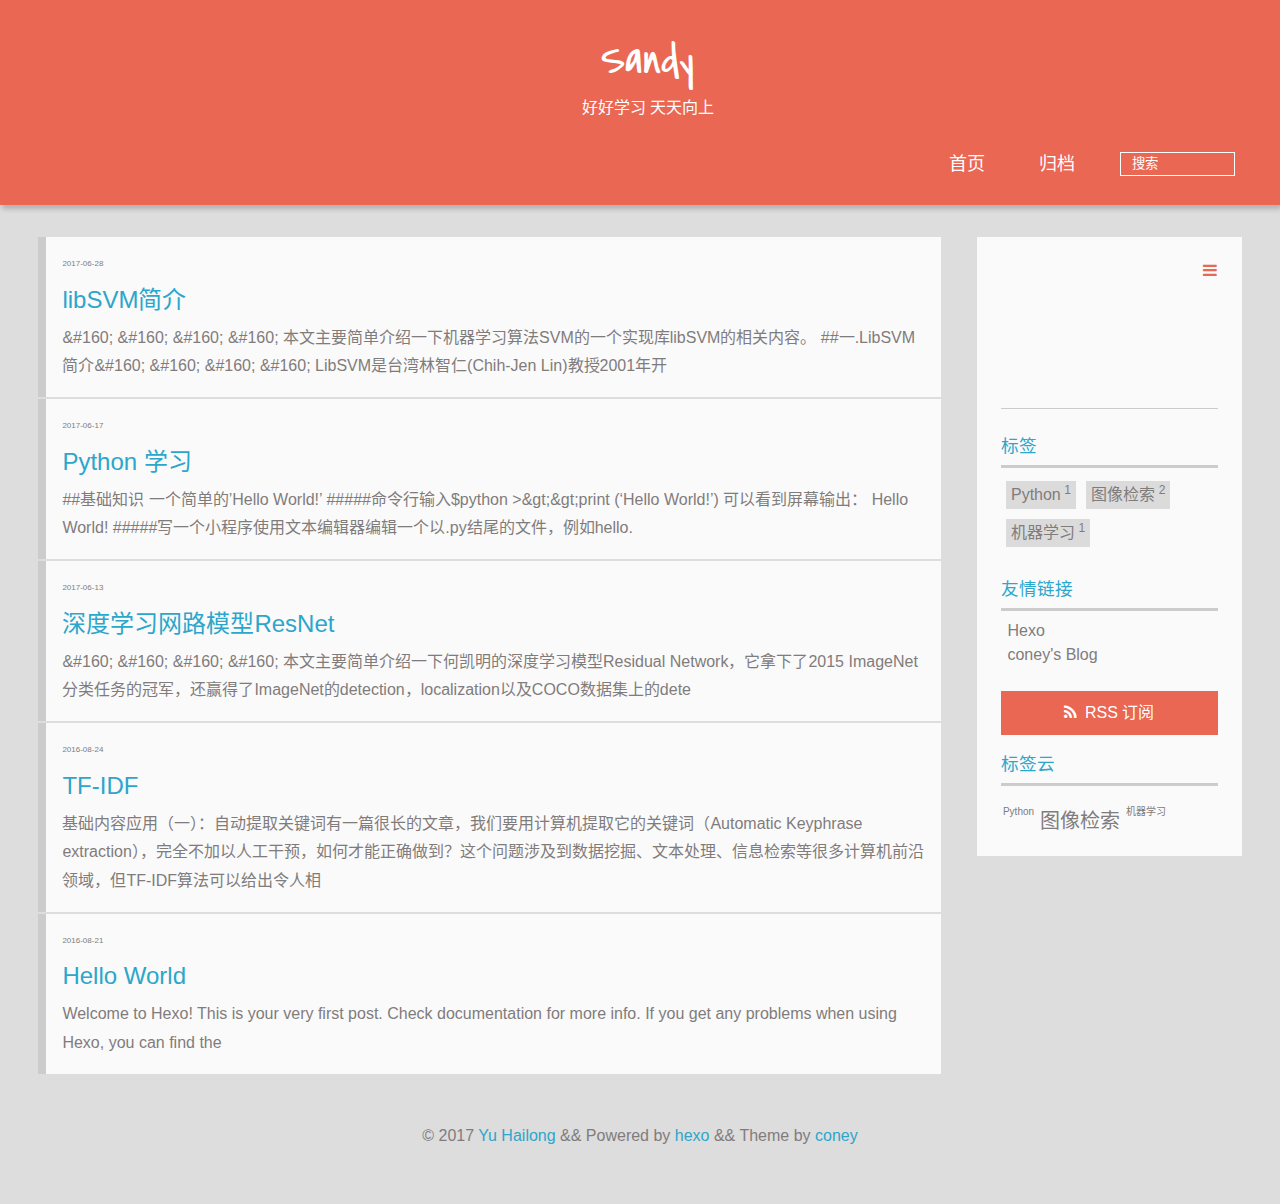
==== commit 3c9a9b8d: "Site updated: 2017-07-06 10:47:44" ====
--- a/index.html
+++ b/index.html
@@ -74,6 +74,55 @@
 
   <section class="post" itemscope itemprop="blogPost">
   
+    <a href="/2017/06/28/libsvm/" title="libSVM简介" itemprop="url">
+  
+      <time datetime="2017-06-28T09:40:33.000Z" itemprop="datePublished">2017-06-28</time>
+    <h1 itemprop="name">libSVM简介</h1>
+    
+     
+           <p itemprop="description" >&amp;#160; &amp;#160; &amp;#160; &amp;#160; 本文主要简单介绍一下机器学习算法SVM的一个实现库libSVM的相关内容。
+##一.LibSVM简介&amp;#160; &amp;#160; &amp;#160; &amp;#160; LibSVM是台湾林智仁(Chih-Jen Lin)教授2001年开</p>
+        
+    
+  </a>
+</section>
+
+  <section class="post" itemscope itemprop="blogPost">
+  
+    <a href="/2017/06/17/learn-python/" title="Python 学习" itemprop="url">
+  
+      <time datetime="2017-06-17T06:54:54.000Z" itemprop="datePublished">2017-06-17</time>
+    <h1 itemprop="name">Python 学习</h1>
+    
+     
+           <p itemprop="description" >##基础知识
+一个简单的’Hello World!’
+#####命令行输入$python
+&gt;&amp;gt;&amp;gt;print (‘Hello World!’)
+可以看到屏幕输出：
+Hello World!
+#####写一个小程序使用文本编辑器编辑一个以.py结尾的文件，例如hello.</p>
+        
+    
+  </a>
+</section>
+
+  <section class="post" itemscope itemprop="blogPost">
+  
+    <a href="/2017/06/13/resnet/" title="深度学习网路模型ResNet" itemprop="url">
+  
+      <time datetime="2017-06-13T10:15:33.000Z" itemprop="datePublished">2017-06-13</time>
+    <h1 itemprop="name">深度学习网路模型ResNet</h1>
+    
+     
+           <p itemprop="description" >&amp;#160; &amp;#160; &amp;#160; &amp;#160; 本文主要简单介绍一下何凯明的深度学习模型Residual Network，它拿下了2015 ImageNet分类任务的冠军，还赢得了ImageNet的detection，localization以及COCO数据集上的dete</p>
+        
+    
+  </a>
+</section>
+
+  <section class="post" itemscope itemprop="blogPost">
+  
     <a href="/2016/08/24/TF-IDF/" title="TF-IDF" itemprop="url">
   
       <time datetime="2016-08-24T08:15:33.000Z" itemprop="datePublished">2016-08-24</time>
@@ -127,7 +176,11 @@
 	<p class="asidetitle">标签</p>
 		<ul class="clearfix">
 		
-			<li><a href="/tags/图像检索/" title="图像检索">图像检索<sup>1</sup></a></li>
+			<li><a href="/tags/Python/" title="Python">Python<sup>1</sup></a></li>
+		
+			<li><a href="/tags/图像检索/" title="图像检索">图像检索<sup>2</sup></a></li>
+		
+			<li><a href="/tags/机器学习/" title="机器学习">机器学习<sup>1</sup></a></li>
 		
 		</ul>
 </div>
@@ -150,7 +203,7 @@
   <div class="tagcloudlist">
     <p class="asidetitle">标签云</p>
     <div class="tagcloudlist clearfix">
-       <a href="/tags/图像检索/" style="font-size: 10px;">图像检索</a>
+       <a href="/tags/Python/" style="font-size: 10px;">Python</a> <a href="/tags/图像检索/" style="font-size: 20px;">图像检索</a> <a href="/tags/机器学习/" style="font-size: 10px;">机器学习</a>
     </div>
   </div>
 
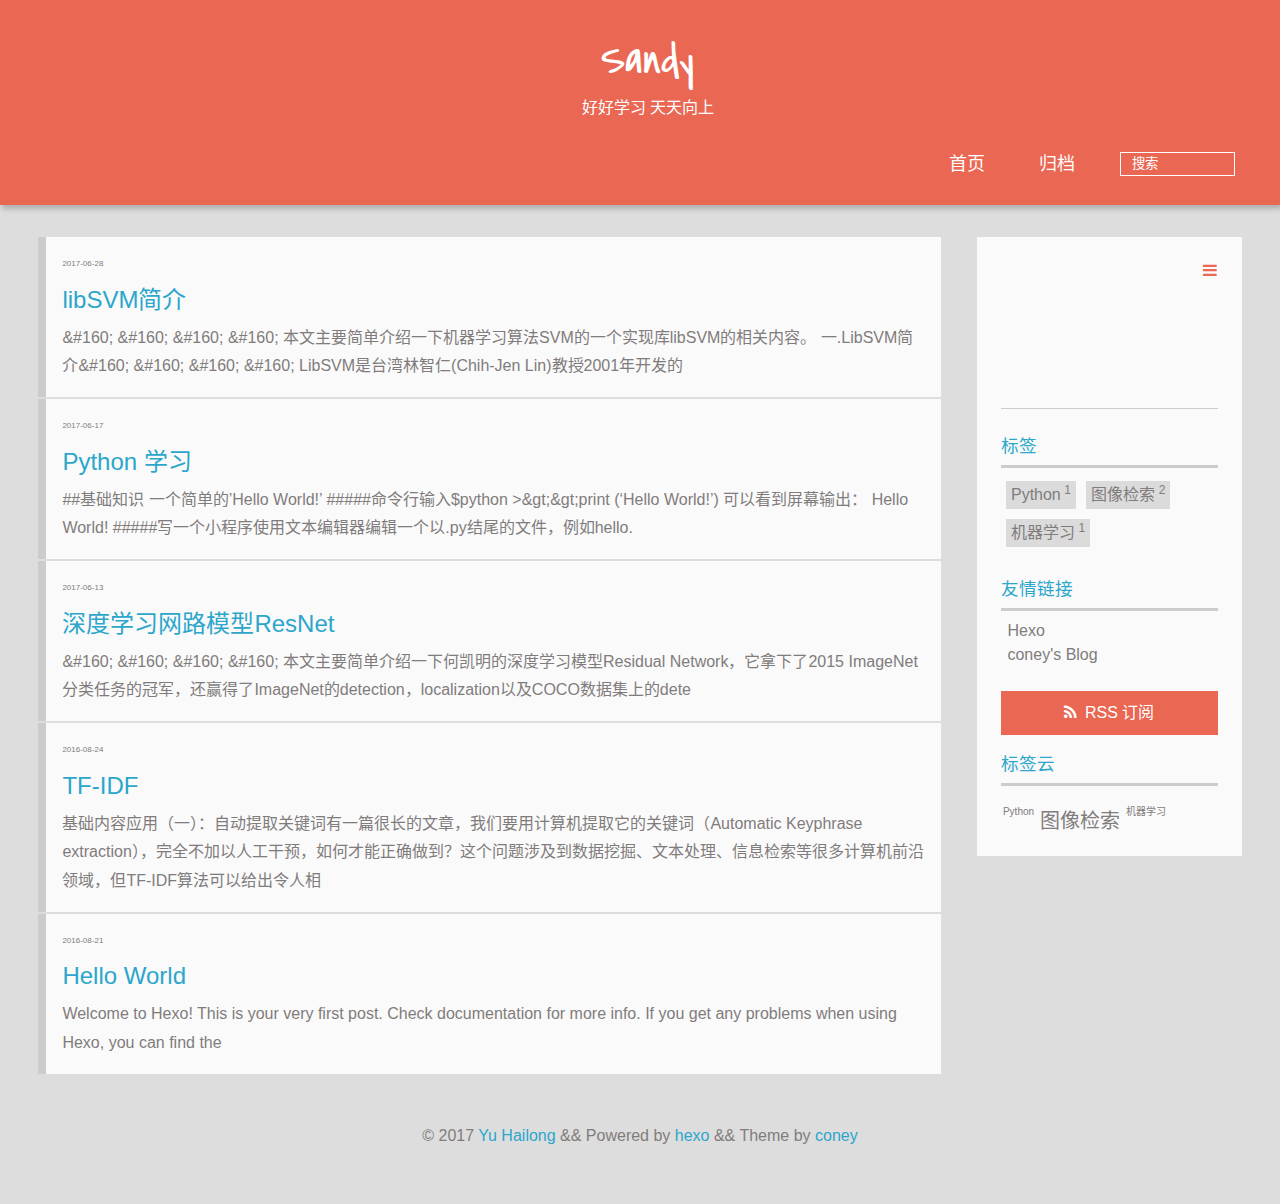
==== commit c4f7bba3: "Site updated: 2017-07-06 10:54:20" ====
--- a/index.html
+++ b/index.html
@@ -81,7 +81,7 @@
     
      
            <p itemprop="description" >&amp;#160; &amp;#160; &amp;#160; &amp;#160; 本文主要简单介绍一下机器学习算法SVM的一个实现库libSVM的相关内容。
-##一.LibSVM简介&amp;#160; &amp;#160; &amp;#160; &amp;#160; LibSVM是台湾林智仁(Chih-Jen Lin)教授2001年开</p>
+一.LibSVM简介&amp;#160; &amp;#160; &amp;#160; &amp;#160; LibSVM是台湾林智仁(Chih-Jen Lin)教授2001年开发的</p>
         
     
   </a>
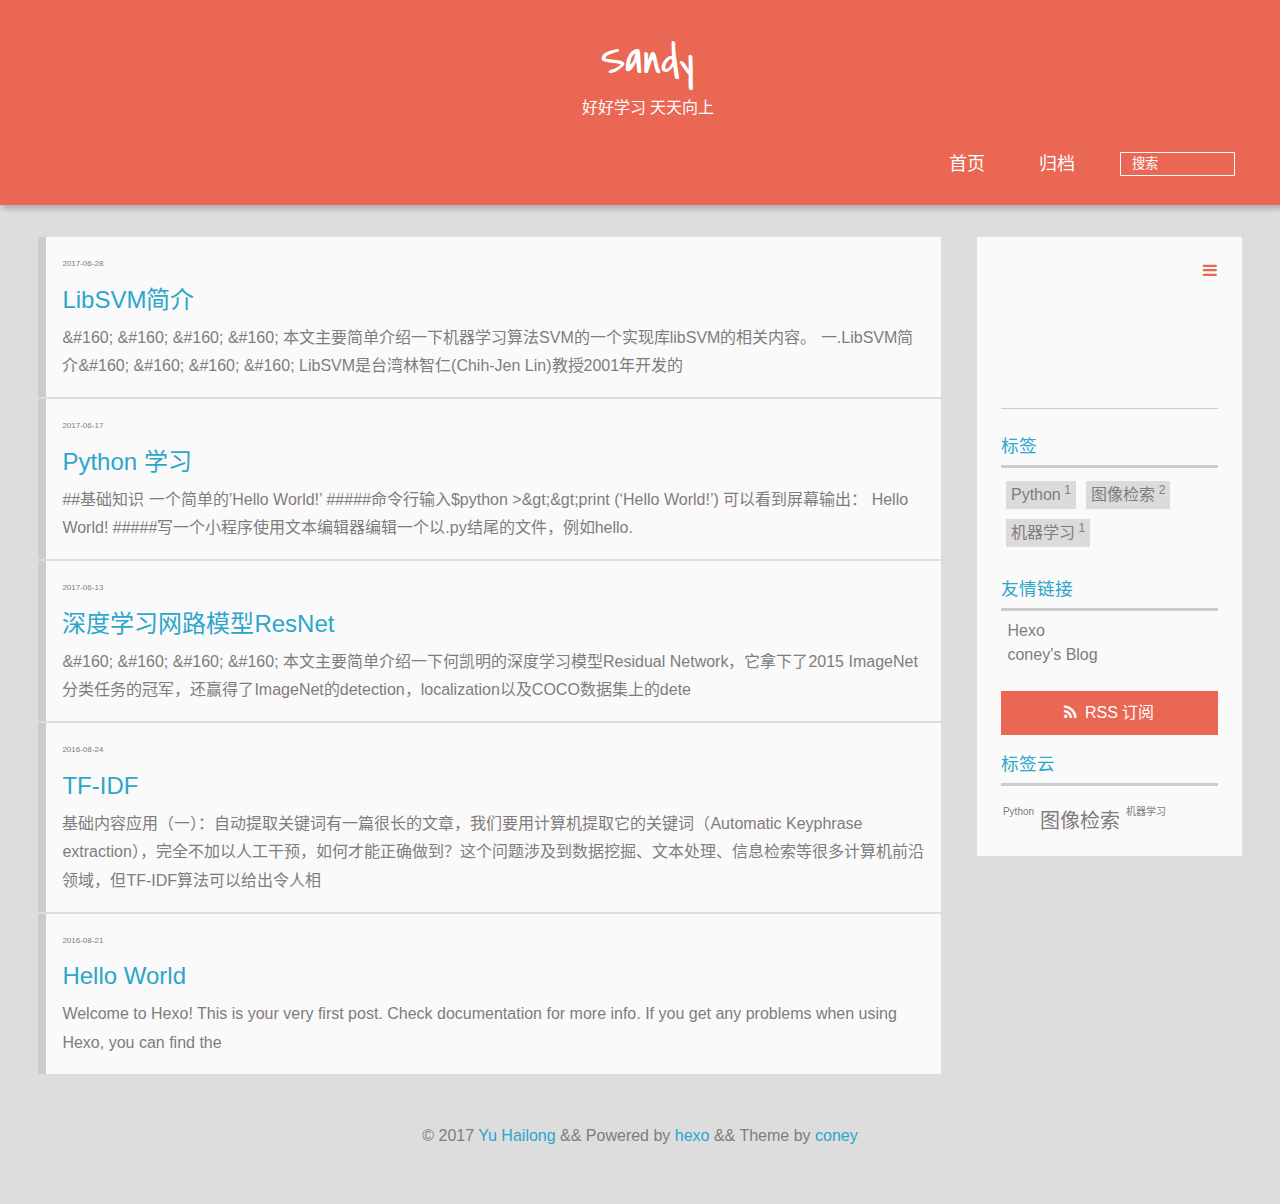
==== commit 50bc03e8: "Site updated: 2017-07-06 11:11:48" ====
--- a/index.html
+++ b/index.html
@@ -74,10 +74,10 @@
 
   <section class="post" itemscope itemprop="blogPost">
   
-    <a href="/2017/06/28/libsvm/" title="libSVM简介" itemprop="url">
+    <a href="/2017/06/28/libsvm/" title="LibSVM简介" itemprop="url">
   
       <time datetime="2017-06-28T09:40:33.000Z" itemprop="datePublished">2017-06-28</time>
-    <h1 itemprop="name">libSVM简介</h1>
+    <h1 itemprop="name">LibSVM简介</h1>
     
      
            <p itemprop="description" >&amp;#160; &amp;#160; &amp;#160; &amp;#160; 本文主要简单介绍一下机器学习算法SVM的一个实现库libSVM的相关内容。
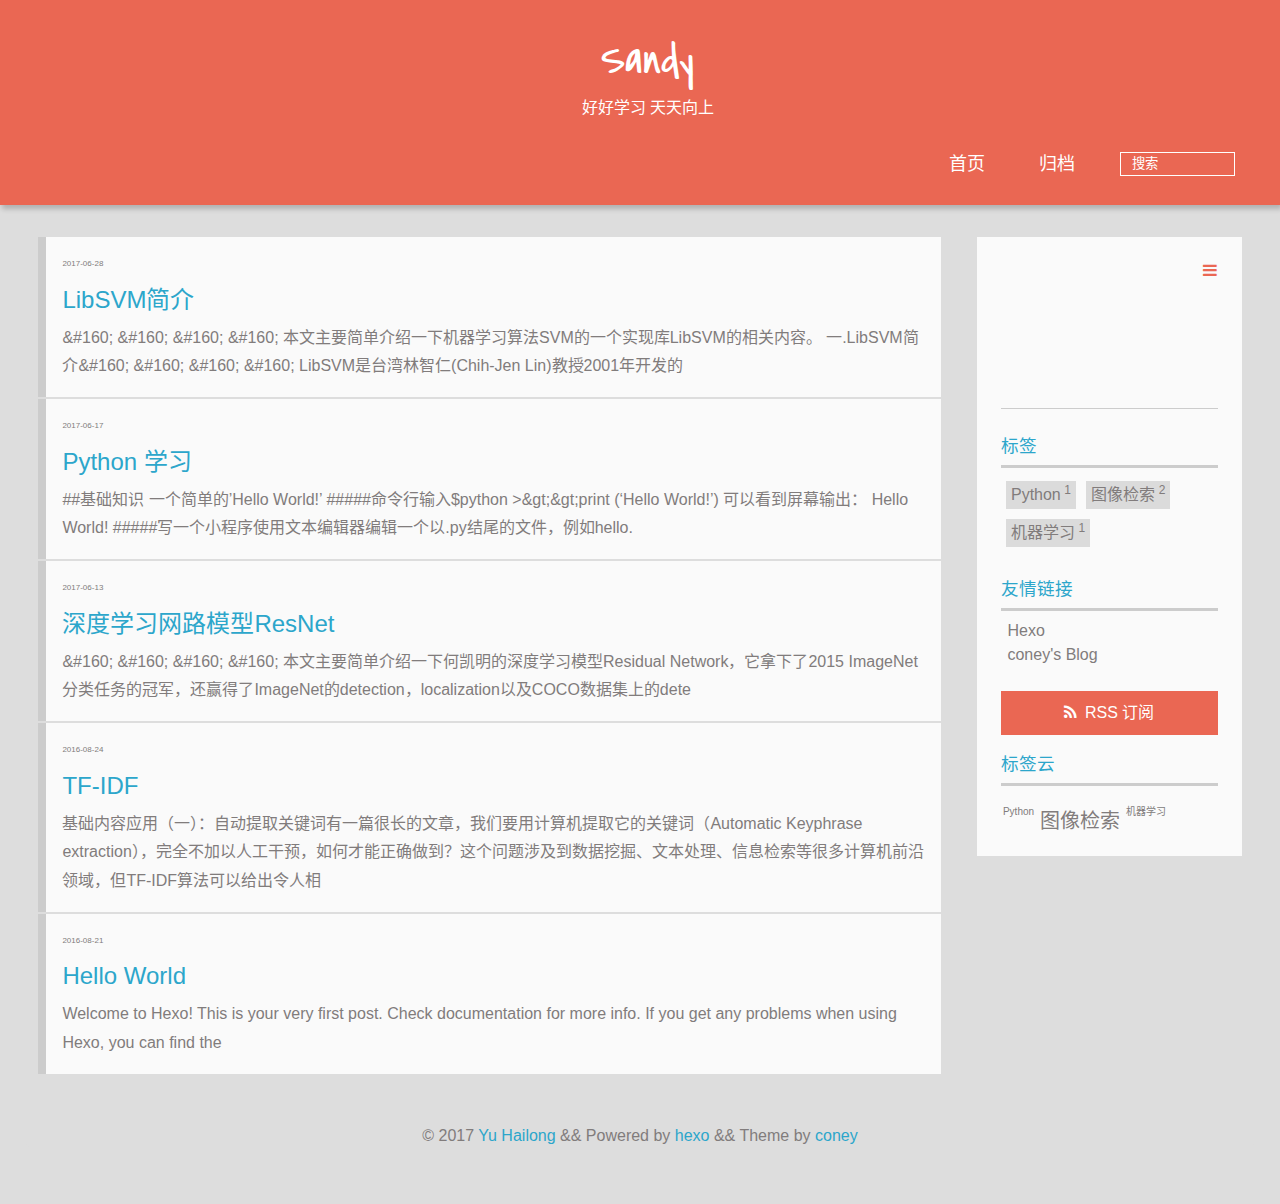
==== commit 903fa2bb: "Site updated: 2017-07-06 11:23:12" ====
--- a/index.html
+++ b/index.html
@@ -80,7 +80,7 @@
     <h1 itemprop="name">LibSVM简介</h1>
     
      
-           <p itemprop="description" >&amp;#160; &amp;#160; &amp;#160; &amp;#160; 本文主要简单介绍一下机器学习算法SVM的一个实现库libSVM的相关内容。
+           <p itemprop="description" >&amp;#160; &amp;#160; &amp;#160; &amp;#160; 本文主要简单介绍一下机器学习算法SVM的一个实现库LibSVM的相关内容。
 一.LibSVM简介&amp;#160; &amp;#160; &amp;#160; &amp;#160; LibSVM是台湾林智仁(Chih-Jen Lin)教授2001年开发的</p>
         
     
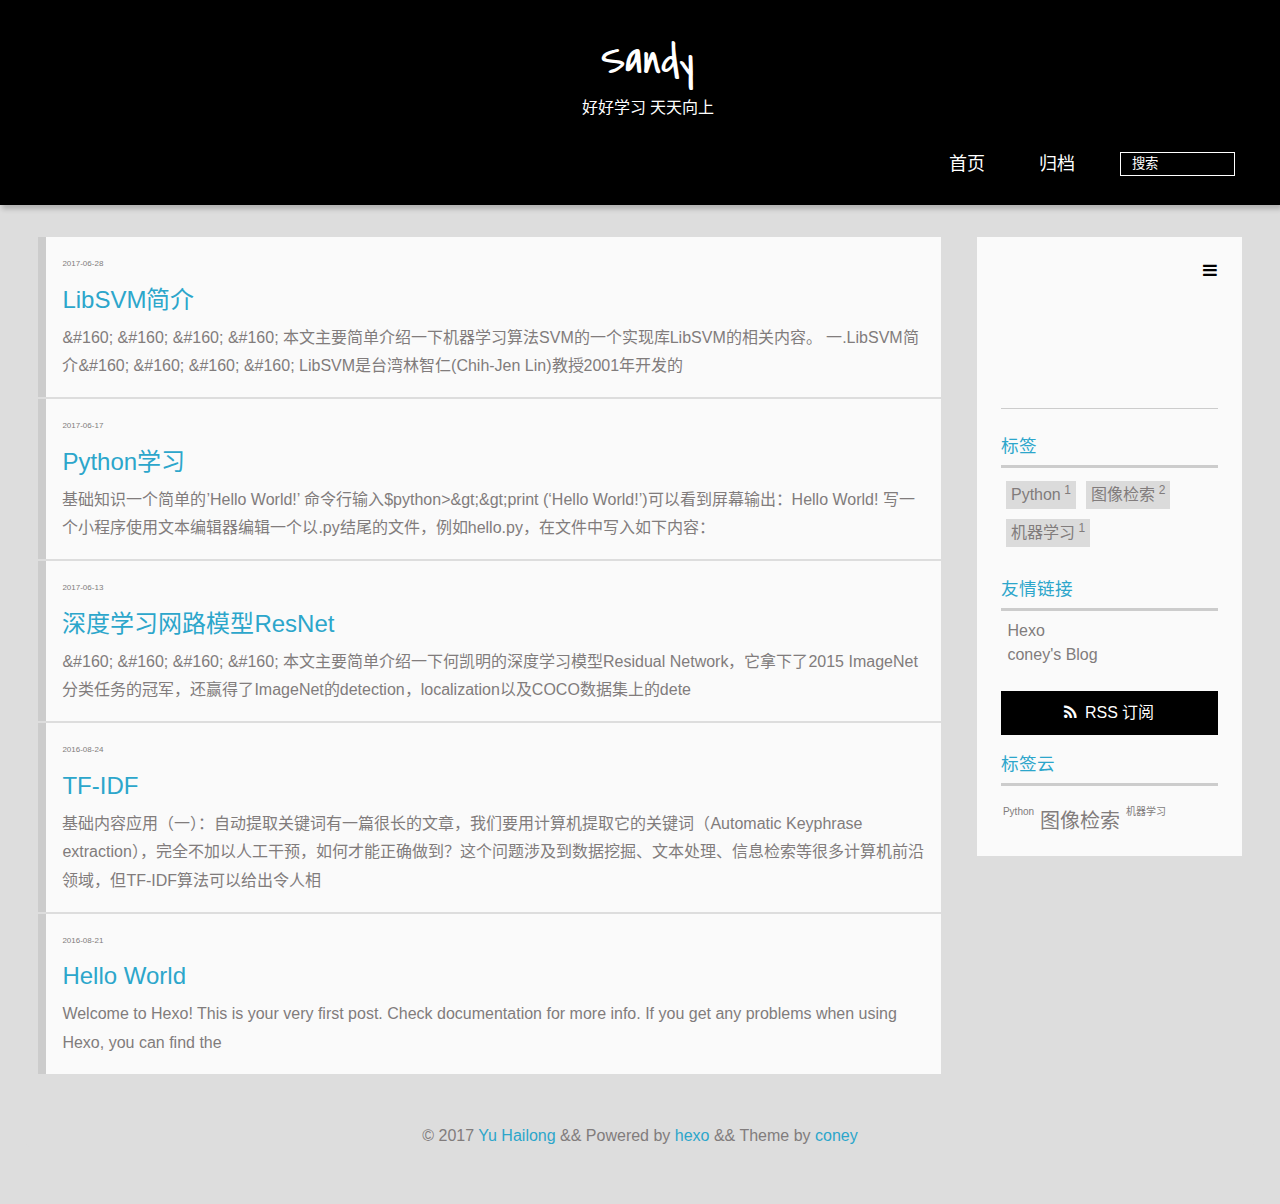
==== commit c304578e: "Site updated: 2017-07-06 14:34:16" ====
--- a/index.html
+++ b/index.html
@@ -89,19 +89,15 @@
 
   <section class="post" itemscope itemprop="blogPost">
   
-    <a href="/2017/06/17/learn-python/" title="Python 学习" itemprop="url">
+    <a href="/2017/06/17/learn-python/" title="Python学习" itemprop="url">
   
       <time datetime="2017-06-17T06:54:54.000Z" itemprop="datePublished">2017-06-17</time>
-    <h1 itemprop="name">Python 学习</h1>
-    
-     
-           <p itemprop="description" >##基础知识
-一个简单的’Hello World!’
-#####命令行输入$python
-&gt;&amp;gt;&amp;gt;print (‘Hello World!’)
-可以看到屏幕输出：
-Hello World!
-#####写一个小程序使用文本编辑器编辑一个以.py结尾的文件，例如hello.</p>
+    <h1 itemprop="name">Python学习</h1>
+    
+     
+           <p itemprop="description" >基础知识一个简单的’Hello World!’
+命令行输入$python&gt;&amp;gt;&amp;gt;print (‘Hello World!’)可以看到屏幕输出：Hello World!  
+写一个小程序使用文本编辑器编辑一个以.py结尾的文件，例如hello.py，在文件中写入如下内容：</p>
         
     
   </a>
--- a/css/style.css
+++ b/css/style.css
@@ -367,7 +367,7 @@
   width: 100%;
   -webkit-box-shadow: 2px 4px 5px rgba(3,3,3,0.2);
   box-shadow: 2px 4px 5px rgba(3,3,3,0.2);
-  background: #ea6753;
+  background: #000;
   color: #fff;
   padding: 1em 0 0.8em;
 }
@@ -522,7 +522,7 @@
   }
 }
 header nav ul li a:hover {
-  background: #dd2c11;
+  background: #000;
   color: #e9cd4c;
 }
 .shownav {
@@ -612,7 +612,7 @@
   }
 }
 #main section.post a:hover {
-  border-left: 0.5em solid #ea6753;
+  border-left: 0.5em solid #000;
 }
 #main section.post a h1 {
   color: #2ca6cb;
@@ -654,7 +654,7 @@
 }
 #page-nav a:hover {
   background: #ccc;
-  color: #ea6753;
+  color: #000;
 }
 #page-nav .prev {
   float: left;
@@ -666,7 +666,7 @@
   transition: border-left 0.5s;
 }
 #page-nav .prev:hover {
-  border-left: 0.5em solid #ea6753;
+  border-left: 0.5em solid #000;
 }
 #page-nav .next {
   float: right;
@@ -741,7 +741,7 @@
   transition: color 0.5s;
 }
 .archive-title a:hover {
-  color: #ea6753;
+  color: #000;
   -webkit-transition: color 0.5s;
   -moz-transition: color 0.5s;
   -o-transition: color 0.5s;
@@ -749,7 +749,7 @@
   transition: color 0.5s;
 }
 .current {
-  color: #ea6753 !important;
+  color: #000 !important;
 }
 @media only screen and (min-width: 768px) {
   .archive-part {
@@ -808,7 +808,7 @@
 }
 .post a:hover,
 .page a:hover {
-  color: #ea6753;
+  color: #000;
 }
 @media only screen and (min-width: 768px) {
   article header.article-info {
@@ -823,7 +823,7 @@
   word-break: normal;
   -webkit-font-smoothing: antialiased;
   -moz-osx-font-smoothing: grayscale;
-  border-left: 5px solid #ea6753;
+  border-left: 5px solid #000;
 }
 @media only screen and (min-width: 1024px) {
   article header.article-info >h1 {
@@ -924,7 +924,7 @@
   border-bottom: 1px dotted;
 }
 article .article-content blockquote {
-  border-left: 0.2em solid #ea6753;
+  border-left: 0.2em solid #000;
   margin: 0.65em 0 0.65em 4%;
   padding-left: 1%;
   line-height: 1.5;
@@ -1448,7 +1448,7 @@
   transition: color 1s ease-out;
 }
 #toc.toc-aside a:hover {
-  color: #ea6753;
+  color: #000;
   -webkit-transition: color 0.3s ease-out;
   -moz-transition: color 0.3s ease-out;
   -o-transition: color 0.3s ease-out;
@@ -1456,7 +1456,7 @@
   transition: color 0.3s ease-out;
 }
 .active {
-  color: #ea6753 !important;
+  color: #000 !important;
 }
 .openaside {
   display: none;
@@ -1469,7 +1469,7 @@
   color: #fff;
   border: 1px solid #fff;
   border-radius: 5px;
-  background: #ea6753;
+  background: #000;
   padding: 0.2em 0.55em;
 }
 .openaside a::before {
@@ -1482,7 +1482,7 @@
   display: none;
 }
 .closeaside a {
-  color: #ea6753;
+  color: #000;
 }
 .closeaside a:hover {
   color: #2ca6cb;
@@ -1524,7 +1524,7 @@
   color: #2ca6cb;
 }
 .asidetitle a:hover {
-  color: #ea6753;
+  color: #000;
   -webkit-transition: color 0.5s;
   -moz-transition: color 0.5s;
   -o-transition: color 0.5s;
@@ -1553,7 +1553,7 @@
   padding: 0.5em 5%;
 }
 .categorieslist li a:hover {
-  color: #ea6753;
+  color: #000;
 }
 .tagslist {
   margin: 1em 0 0;
@@ -1585,11 +1585,11 @@
   background: #dbdbdb;
 }
 .tagslist ul li a:hover {
-  color: #ea6753;
+  color: #000;
   background: #e6e6e6;
 }
 .rsspart {
-  background: #ea6753;
+  background: #000;
   width: 100%;
 }
 @media only screen and (min-width: 768px) {
@@ -1613,7 +1613,7 @@
   text-align: center;
 }
 .rsspart a:hover {
-  color: #ea6753;
+  color: #000;
   background: #fafafa;
 }
 .rsspart a::before {
@@ -1645,7 +1645,7 @@
   padding: 0.5em;
 }
 .archiveslist li a:hover {
-  color: #ea6753;
+  color: #000;
   -webkit-transition: color 0.25s;
   -moz-transition: color 0.25s;
   -o-transition: color 0.25s;
@@ -1693,7 +1693,7 @@
   float: left;
 }
 .tagcloudlist .tagcloudlist a:hover {
-  color: #ea6753;
+  color: #000;
   -webkit-transition: color 0.25s;
   -moz-transition: color 0.25s;
   -o-transition: color 0.25s;
@@ -1727,7 +1727,7 @@
   padding: 0 3%;
 }
 .linkslist ul a:hover {
-  color: #ea6753;
+  color: #000;
   -webkit-transition: color 0.25s;
   -moz-transition: color 0.25s;
   -o-transition: color 0.25s;
@@ -2059,7 +2059,7 @@
   color: #2ca6cb !important;
 }
 .ds-highlight:hover {
-  color: #ea6753 !important;
+  color: #000 !important;
 }
 .ds-avatar {
   background: #fafafa !important;
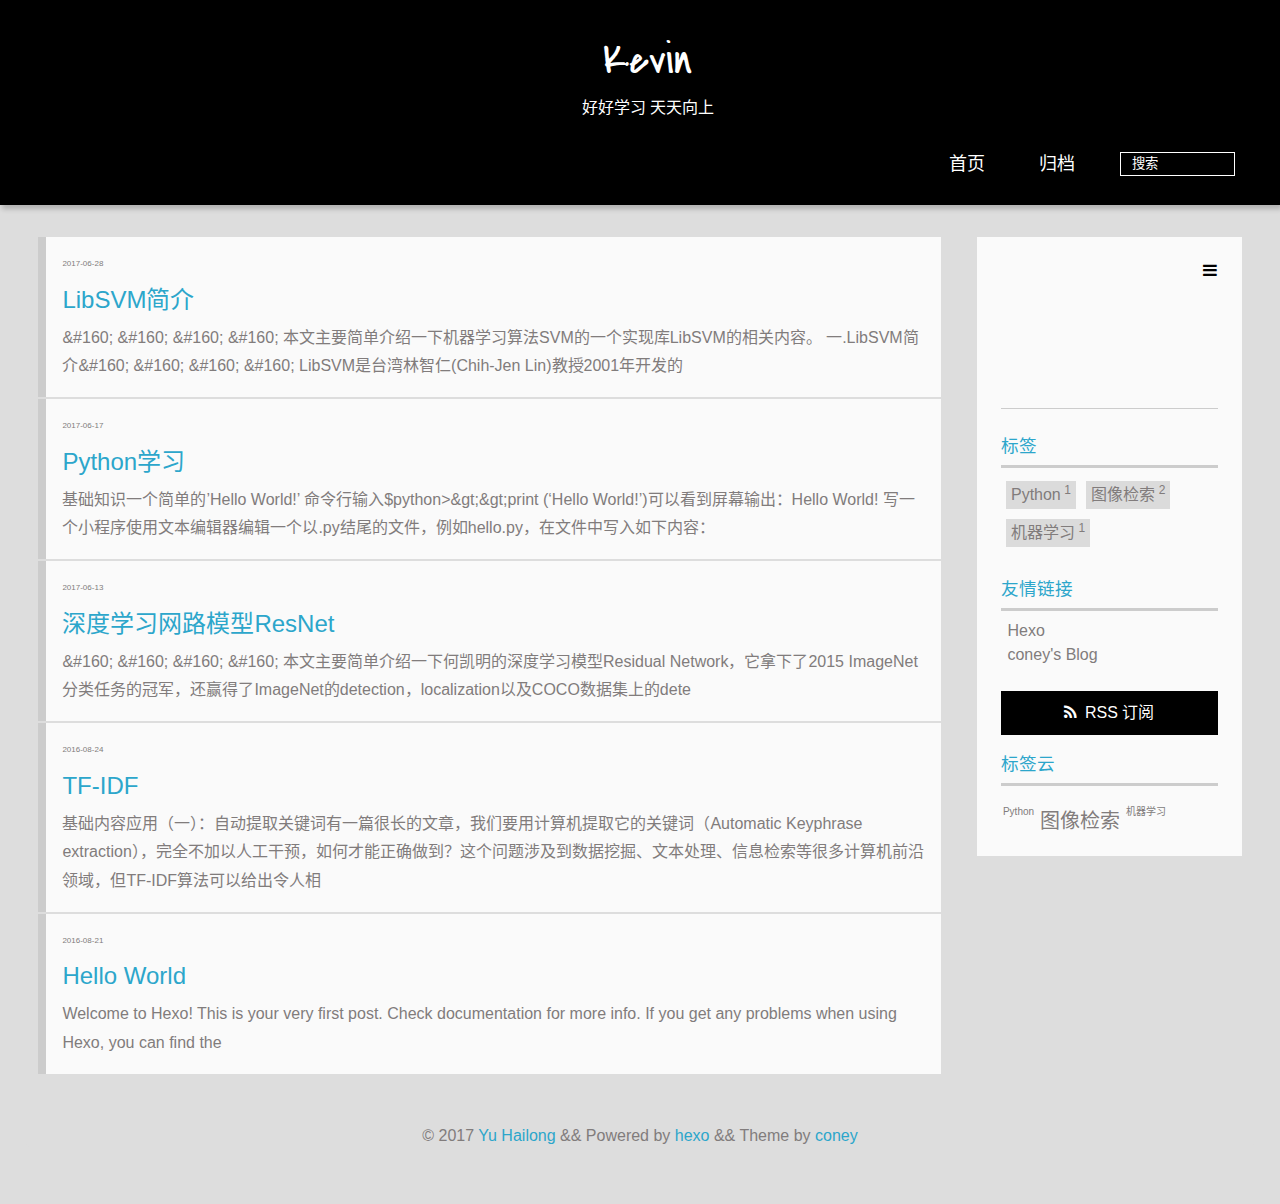
==== commit e4a7a68c: "Site updated: 2017-07-07 19:40:12" ====
--- a/index.html
+++ b/index.html
@@ -2,12 +2,12 @@
  <!DOCTYPE HTML>
 <html lang="zh-CN">
 <head>
-  <meta charset="UTF-8">
+  <!-- hexo-inject:begin --><!-- hexo-inject:end --><meta charset="UTF-8">
   <meta name="baidu_union_verify" content="d1952c66cf48912e21c18c7c581f382a">
   <meta name="360-site-verification" content="67fbcc5a67f4c65c057315b28fa0b2c8" />
 <meta name="google-site-verification" content="2GzxQ0VtXwTSUdmGm6DzcmhTzM_I9QmzCb_pzpMzD88" />
   
-    <title>Sandy</title>
+    <title>Kevin</title>
     <meta name="viewport" content="width=device-width, initial-scale=1, maximum-scale=3, minimum-scale=1">
     
     <meta name="author" content="Yu Hailong">
@@ -17,7 +17,7 @@
     
     
     
-    <link rel="alternate" href="atom.xml" title="Sandy" type="application/atom+xml">
+    <link rel="alternate" href="atom.xml" title="Kevin" type="application/atom+xml">
     
     
     <link rel="icon" href="/img/favicon.ico">
@@ -34,16 +34,16 @@
              var s = document.getElementsByTagName("script")[0]; 
              s.parentNode.insertBefore(hm, s);
         })();
-    </script>
+    </script><!-- hexo-inject:begin --><!-- hexo-inject:end -->
      
 </head>
 
   <body>
-    <header>
+    <!-- hexo-inject:begin --><!-- hexo-inject:end --><header>
       <div>
 		
 			<div id="textlogo">
-				<h1 class="site-name"><a href="/" title="Sandy">Sandy</a></h1>
+				<h1 class="site-name"><a href="/" title="Kevin">Kevin</a></h1>
 				<a class="blog-motto">好好学习 天天向上</a>
 			</div>
 			<div class="navbar"><a class="navbutton navmobile" href="#" title="菜单">
@@ -347,7 +347,24 @@
 })(window,document,'script','//www.google-analytics.com/analytics.js','ga');
 ga('create', 'null', 'null');  
 ga('send', 'pageview');
-</script>
+</script><!-- hexo-inject:begin --><!-- Begin: Injected MathJax -->
+<script type="text/x-mathjax-config">
+  MathJax.Hub.Config({"tex2jax":{"inlineMath":[["$","$"],["\\(","\\)"]],"skipTags":["script","noscript","style","textarea","pre","code"],"processEscapes":true},"TeX":{"equationNumbers":{"autoNumber":"AMS"}}});
+</script>
+
+<script type="text/x-mathjax-config">
+  MathJax.Hub.Queue(function() {
+    var all = MathJax.Hub.getAllJax(), i;
+    for(i=0; i < all.length; i += 1) {
+      all[i].SourceElement().parentNode.className += ' has-jax';
+    }
+  });
+</script>
+
+<script type="text/javascript" src="//cdn.mathjax.org/mathjax/latest/MathJax.js?config=TeX-AMS-MML_HTMLorMML">
+</script>
+<!-- End: Injected MathJax -->
+<!-- hexo-inject:end -->
 
 
   </body>
--- a/css/style.css
+++ b/css/style.css
@@ -1764,7 +1764,7 @@
   width: 6.875em;
   height: 6.875em;
   margin: 0 auto;
-  background: no-repeat url("img/coney.png") left top;
+  background: no-repeat url("https://raw.githubusercontent.com/yhl41001/yhl41001.github.io/master/img/coney.jpg") left top;
   -webkit-background-size: 6.875em 6.875em;
   -moz-background-size: 6.875em 6.875em;
   background-size: 6.875em 6.875em;
@@ -1957,7 +1957,7 @@
   width: 6.875em;
   height: 6.875em;
   margin: 0 auto;
-  background: no-repeat url("img/coney.png") left top;
+  background: no-repeat url("https://raw.githubusercontent.com/yhl41001/yhl41001.github.io/master/img/coney.jpg") left top;
   -webkit-background-size: 6.875em 6.875em;
   -moz-background-size: 6.875em 6.875em;
   background-size: 6.875em 6.875em;
